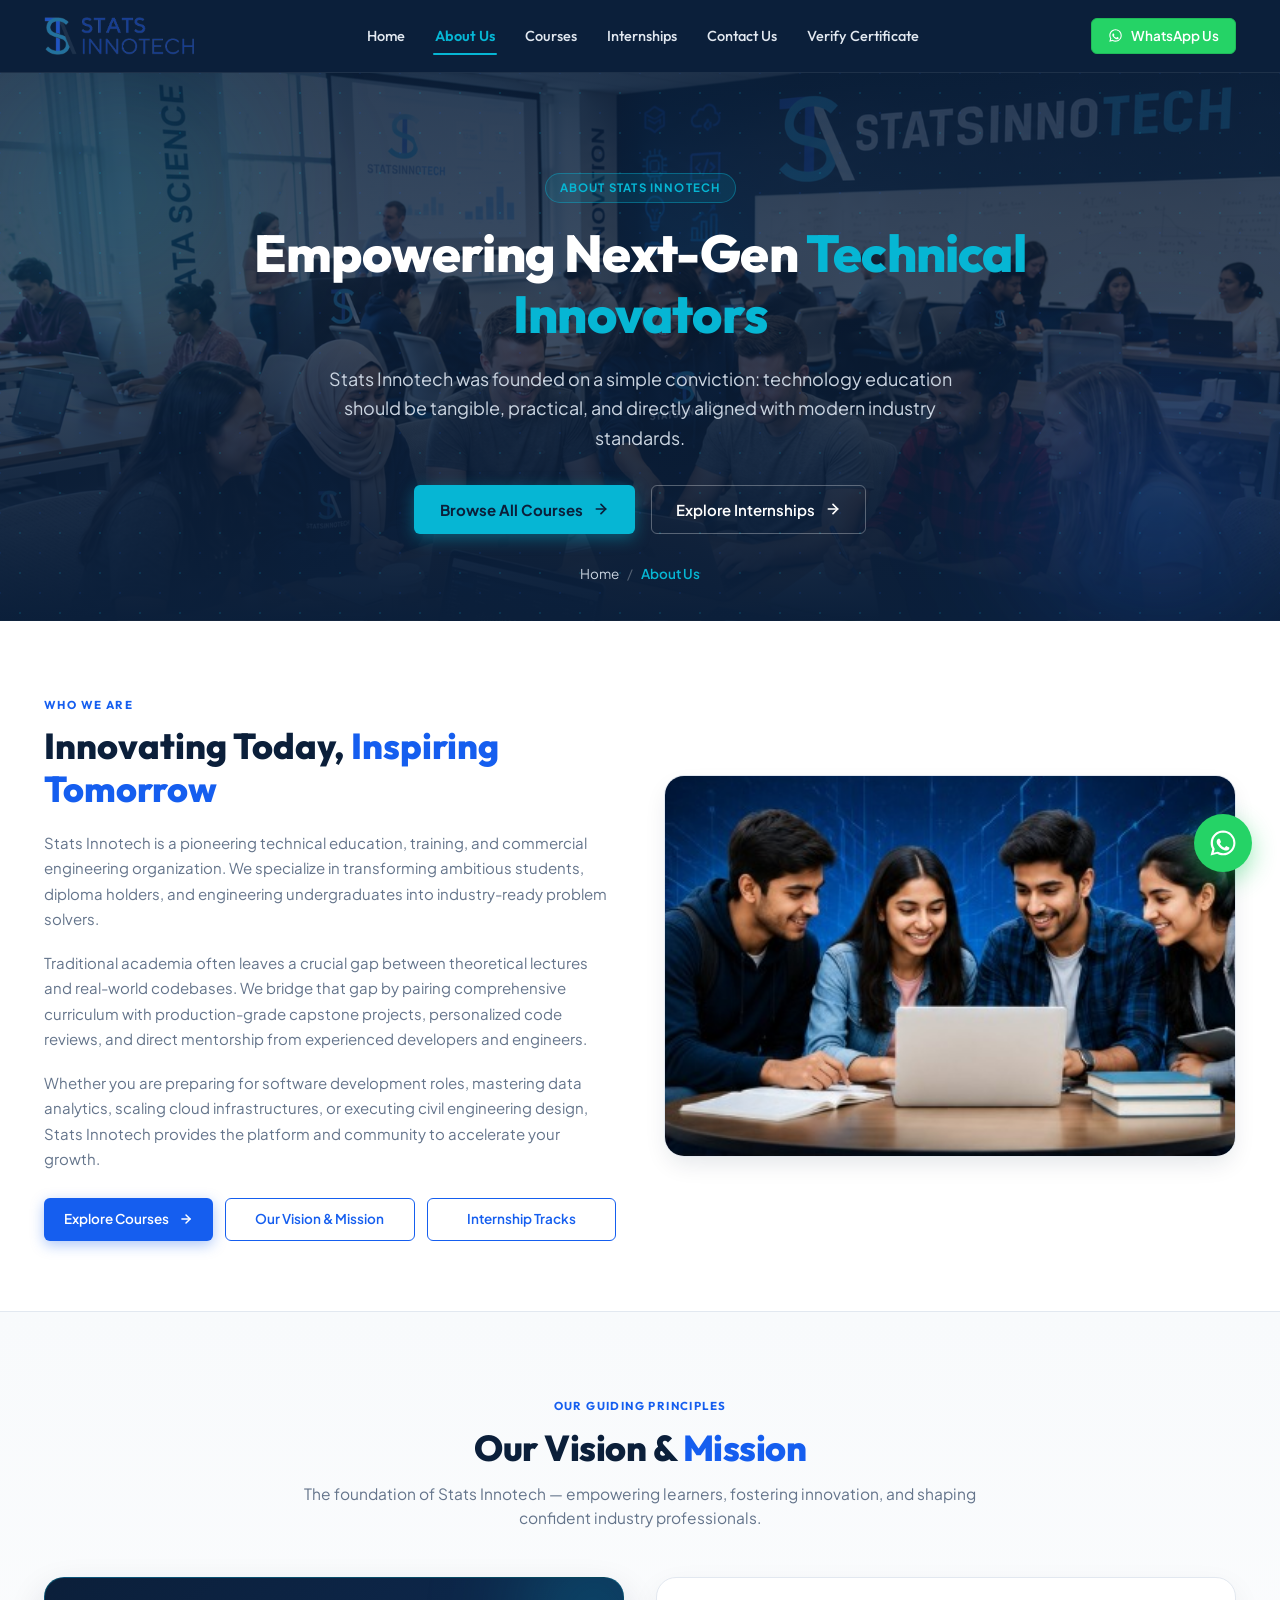
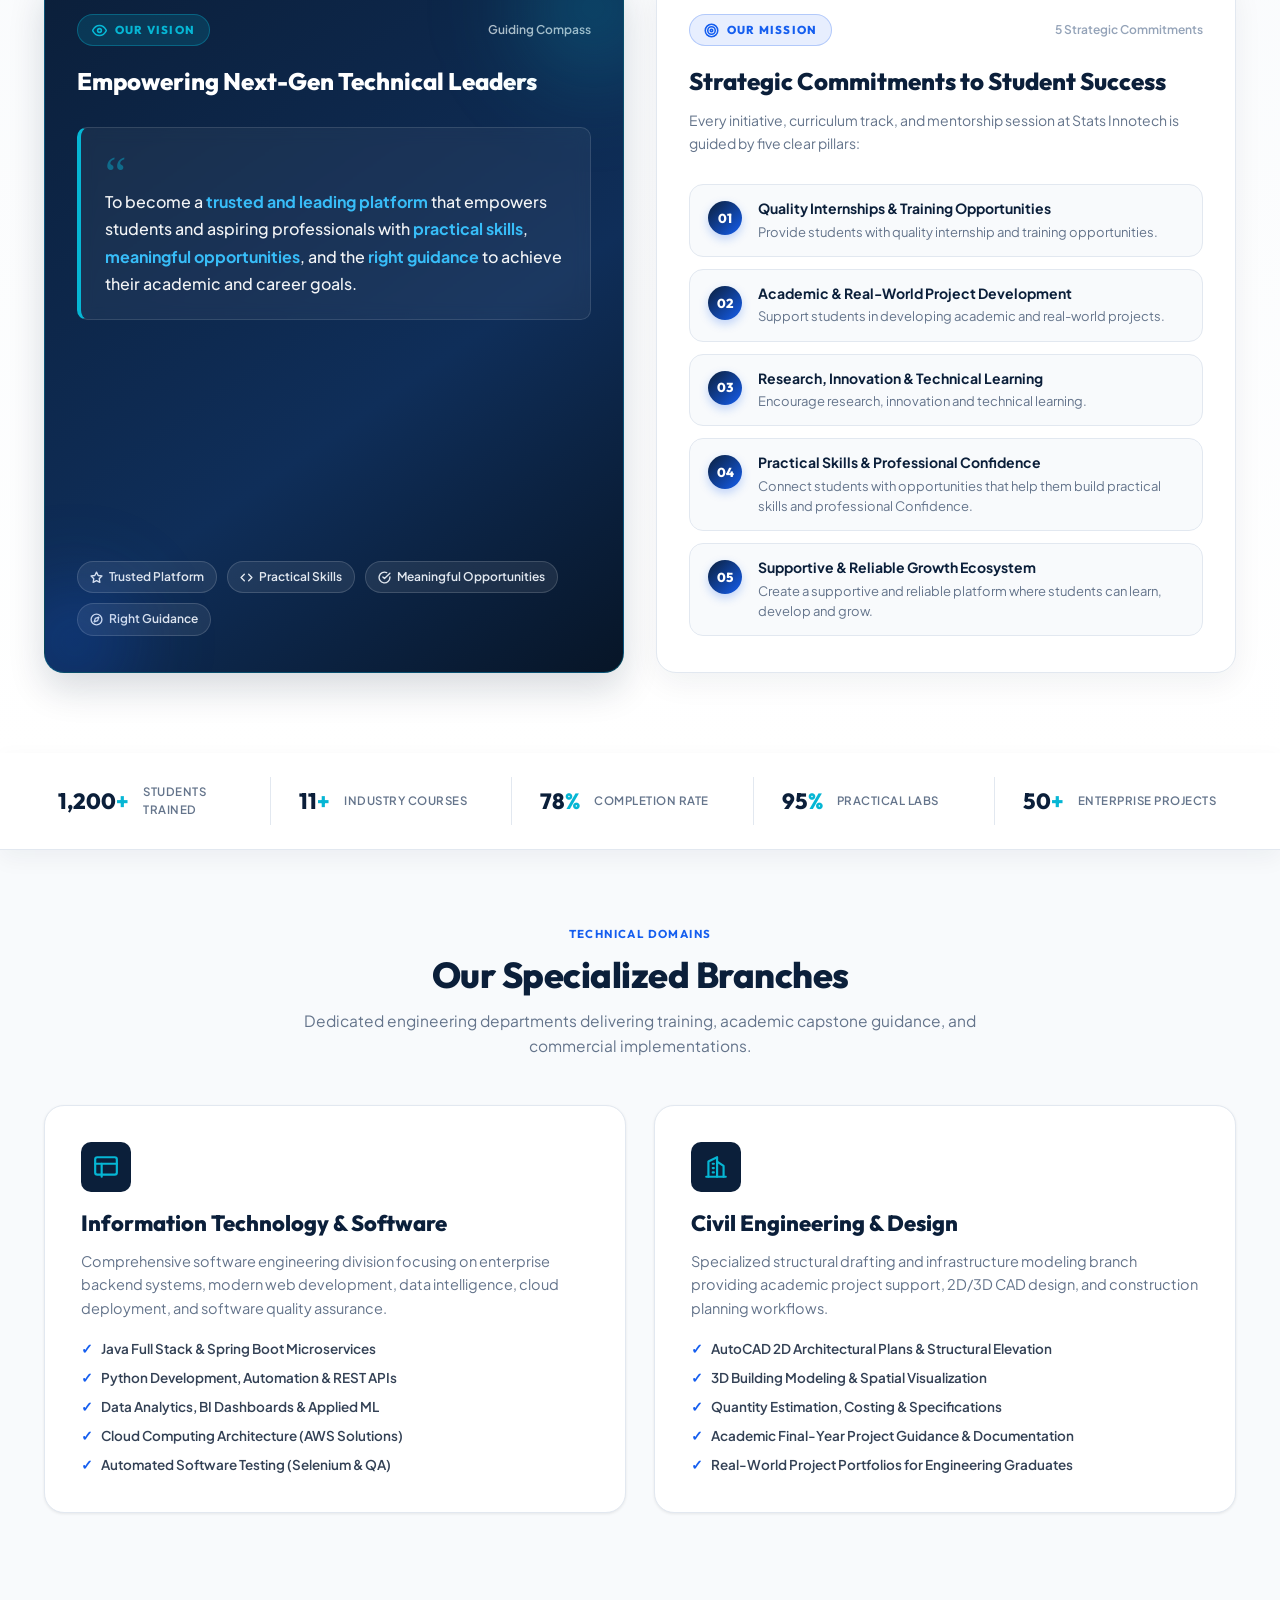
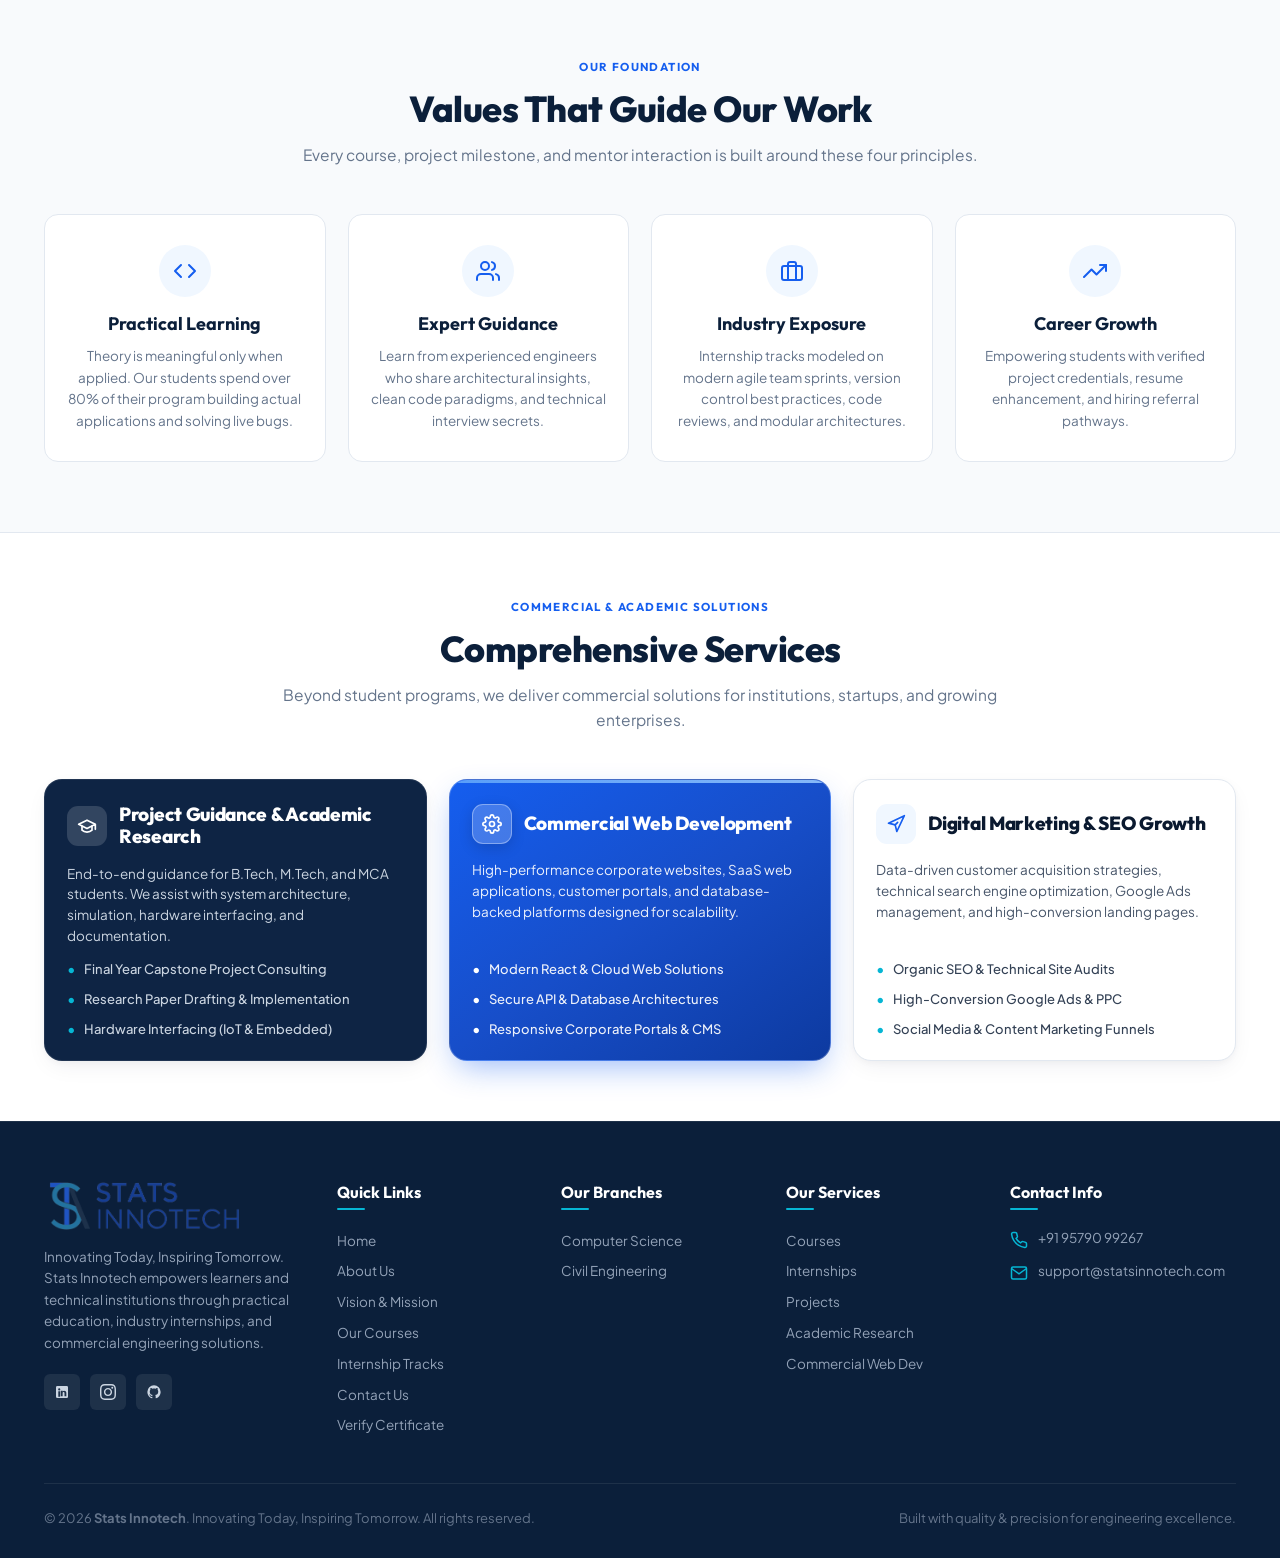
==== about.html @ 7e58f6d5 "Initial commit: Stats Innotech website" ====
<!DOCTYPE html>
<html lang="en">

<head>
  <meta charset="UTF-8">
  <meta name="viewport" content="width=device-width, initial-scale=1.0">
  <title>About Us | Stats Innotech - Innovating Today, Inspiring Tomorrow</title>
  <meta name="description"
    content="Learn about Stats Innotech - our mission, story, leadership, core engineering branches in IT and Civil, and commitment to practical technical training and industry internships.">
  <link rel="preconnect" href="https://fonts.googleapis.com">
  <link rel="preconnect" href="https://fonts.gstatic.com" crossorigin>
  <link
    href="https://fonts.googleapis.com/css2?family=Outfit:wght@400;500;600;700;800&family=Plus+Jakarta+Sans:wght@400;500;600;700&display=swap"
    rel="stylesheet">
  <link rel="stylesheet" href="styles.css">
</head>

<body>

  <!-- ==========================================================================
       SITE HEADER
       ========================================================================== -->
  <header class="site-header" id="siteHeader">
    <div class="container nav-container">
      <a href="index.html" class="brand-logo" aria-label="Stats Innotech Home">
        <img src="assets/logo_clean.png" alt="Stats Innotech Logo" class="brand-logo-image">
      </a>

      <nav class="nav-menu" id="navMenu">
        <a href="index.html" class="nav-link">Home</a>
        <a href="about.html" class="nav-link active">About Us</a>
        <a href="courses.html" class="nav-link">Courses</a>
        <a href="internships.html" class="nav-link">Internships</a>
        <a href="contact.html" class="nav-link">Contact Us</a>
        <a href="verify.html" class="nav-link">Verify Certificate</a>
      </nav>

      <div class="nav-actions">
        <a class="btn-header-whatsapp"
          href="https://wa.me/919579099267?text=Hello%20Stats%20Innotech%2C%20I%20have%20an%20inquiry." target="_blank"
          rel="noopener" aria-label="WhatsApp Support">
          <svg fill="currentColor" height="15" viewBox="0 0 24 24" width="15">
            <path
              d="M12.04 2c-5.46 0-9.91 4.45-9.91 9.91 0 1.75.46 3.45 1.32 4.95L2.05 22l5.25-1.38c1.45.79 3.08 1.21 4.74 1.21 5.46 0 9.91-4.45 9.91-9.91 0-2.65-1.03-5.14-2.9-7.01A9.816 9.816 0 0 0 12.04 2zm.01 1.67c2.2 0 4.26.86 5.82 2.42a8.225 8.225 0 0 1 2.41 5.83c0 4.54-3.7 8.24-8.24 8.24-1.42 0-2.82-.37-4.06-1.07l-.29-.17-3.12.82.83-3.04-.19-.3a8.212 8.212 0 0 1-1.26-4.48c0-4.54 3.7-8.23 8.24-8.23zm4.52 11.66c-.25-.13-1.47-.72-1.7-.81-.23-.08-.39-.13-.56.13-.17.25-.64.81-.79.97-.14.17-.29.19-.54.06-.25-.13-1.06-.39-2.02-1.25-.75-.67-1.26-1.49-1.41-1.74-.14-.25-.02-.39.11-.51.11-.11.25-.29.38-.44.12-.14.17-.25.25-.41.08-.17.04-.32-.02-.44-.06-.13-.56-1.35-.77-1.85-.2-.49-.41-.42-.56-.43h-.48c-.17 0-.44.06-.67.31-.23.25-.88.86-.88 2.1 0 1.24.9 2.44 1.03 2.61.13.17 1.77 2.7 4.29 3.79.6.26 1.07.41 1.44.53.6.19 1.15.16 1.58.1.48-.07 1.47-.6 1.68-1.18.21-.58.21-1.07.15-1.18-.06-.1-.23-.17-.48-.29z" />
          </svg>
          <span>WhatsApp Us</span>
        </a>
        <button class="mobile-nav-toggle" id="mobileNavToggle" aria-label="Toggle navigation menu" type="button">
          <svg fill="none" height="24" stroke="currentColor" stroke-linecap="round" stroke-linejoin="round"
            stroke-width="2" viewBox="0 0 24 24" width="24">
            <line x1="3" x2="21" y1="12" y2="12"></line>
            <line x1="3" x2="21" y1="6" y2="6"></line>
            <line x1="3" x2="21" y1="18" y2="18"></line>
          </svg>
        </button>
      </div>
    </div>
  </header>

  <main>
    <!-- ==========================================================================
         PAGE HERO SECTION (PREMIUM HERO DESIGN)
         ========================================================================== -->
    <section class="cta-banner-section" id="pageHero">
      <div class="cta-banner-glow-left"></div>
      <div class="cta-banner-glow-right"></div>
      <div class="container cta-banner-content">
        <div class="page-banner-pill" style="margin: 0 auto 20px;">
          <span>ABOUT STATS INNOTECH</span>
        </div>
        <h1 class="cta-banner-title">
          Empowering Next-Gen <span class="text-cyan">Technical Innovators</span>
        </h1>
        <p class="cta-banner-subtitle">
          Stats Innotech was founded on a simple conviction: technology education should be tangible, practical, and
          directly aligned with modern industry standards.
        </p>
        <div class="cta-banner-actions" style="margin-bottom: 30px;">
          <a href="courses.html" class="btn-cta-primary">
            <span>Browse All Courses</span>
            <svg fill="none" height="16" stroke="currentColor" stroke-linecap="round" stroke-linejoin="round"
              stroke-width="2.5" viewBox="0 0 24 24" width="16">
              <line x1="5" x2="19" y1="12" y2="12"></line>
              <polyline points="12 5 19 12 12 19"></polyline>
            </svg>
          </a>
          <a href="internships.html" class="btn-cta-secondary">
            <span>Explore Internships</span>
            <svg fill="none" height="16" stroke="currentColor" stroke-linecap="round" stroke-linejoin="round"
              stroke-width="2.5" viewBox="0 0 24 24" width="16">
              <line x1="5" x2="19" y1="12" y2="12"></line>
              <polyline points="12 5 19 12 12 19"></polyline>
            </svg>
          </a>
        </div>
        <nav class="breadcrumb-nav" aria-label="Breadcrumb" style="justify-content: center;">
          <a href="index.html">Home</a>
          <span class="breadcrumb-sep">/</span>
          <span class="breadcrumb-current">About Us</span>
        </nav>
      </div>
    </section>

    <!-- ==========================================================================
         COMPANY STORY & OVERVIEW
         ========================================================================== -->
    <section class="about-intro-section">
      <div class="container">
        <div class="about-intro-grid">
          <div class="about-intro-text">
            <span class="section-kicker">WHO WE ARE</span>
            <h2>Innovating Today, <span class="text-blue">Inspiring Tomorrow</span></h2>
            <p>
              Stats Innotech is a pioneering technical education, training, and commercial engineering organization. We
              specialize in transforming ambitious students, diploma holders, and engineering undergraduates into
              industry-ready problem solvers.
            </p>
            <p>
              Traditional academia often leaves a crucial gap between theoretical lectures and real-world codebases. We
              bridge that gap by pairing comprehensive curriculum with production-grade capstone projects, personalized
              code reviews, and direct mentorship from experienced developers and engineers.
            </p>
            <p>
              Whether you are preparing for software development roles, mastering data analytics, scaling cloud
              infrastructures, or executing civil engineering design, Stats Innotech provides the platform and community
              to accelerate your growth.
            </p>

            <div style="display: flex; gap: 12px; margin-top: 26px; flex-wrap: wrap;">
              <a href="courses.html" class="btn-primary-hero" style="font-size: 13.5px; padding: 10px 20px;">
                <span>Explore Courses</span>
                <svg fill="none" height="14" stroke="currentColor" stroke-linecap="round" stroke-linejoin="round"
                  stroke-width="2.5" viewBox="0 0 24 24" width="14">
                  <line x1="5" x2="19" y1="12" y2="12"></line>
                  <polyline points="12 5 19 12 12 19"></polyline>
                </svg>
              </a>
              <a href="#vision-mission" class="btn-card-outline"
                style="font-size: 13.5px; padding: 10px 20px; text-align: center;">
                <span>Our Vision &amp; Mission</span>
              </a>
              <a href="internships.html" class="btn-card-outline"
                style="font-size: 13.5px; padding: 10px 20px; text-align: center;">
                <span>Internship Tracks</span>
              </a>
            </div>
          </div>

          <div class="about-intro-visual">
            <img src="assets/hero_students.png" alt="Stats Innotech Learning Community">
          </div>
        </div>
      </div>
    </section>

    <!-- ==========================================================================
         VISION & MISSION SECTION
         ========================================================================== -->
    <section class="vision-mission-section" id="vision-mission">
      <div class="container">
        <div class="section-header-centered">
          <span class="section-kicker">OUR GUIDING PRINCIPLES</span>
          <h2 class="section-title">Our Vision &amp; <span class="text-blue">Mission</span></h2>
          <p class="section-subtitle">
            The foundation of Stats Innotech — empowering learners, fostering innovation, and shaping confident industry
            professionals.
          </p>
        </div>

        <div class="vm-grid">
          <!-- VISION CARD -->
          <div class="vm-card vm-card-vision">
            <div class="vm-card-vision-glow"></div>
            <div class="vm-card-vision-glow-2"></div>

            <div class="vm-badge-row">
              <span class="vm-pill vm-pill-cyan">
                <svg fill="none" height="15" stroke="currentColor" stroke-linecap="round" stroke-linejoin="round"
                  stroke-width="2.5" viewBox="0 0 24 24" width="15">
                  <path d="M1 12s4-8 11-8 11 8 11 8-4 8-11 8-11-8-11-8z"></path>
                  <circle cx="12" cy="12" r="3"></circle>
                </svg>
                OUR VISION
              </span>
              <span class="vm-tag vm-tag-cyan">Guiding Compass</span>
            </div>

            <h3 class="vm-heading vm-heading-light">
              Empowering Next-Gen Technical Leaders
            </h3>

            <div class="vm-quote-box">
              <div class="vm-quote-mark">“</div>
              <p class="vm-vision-text">
                To become a <mark>trusted and leading platform</mark> that empowers students and aspiring
                professionals with <mark>practical skills</mark>, <mark>meaningful opportunities</mark>, and the
                <mark>right guidance</mark> to achieve their academic and career goals.
              </p>
            </div>

            <div class="vm-chips-list">
              <span class="vm-chip">
                <svg fill="none" height="13" stroke="currentColor" stroke-linecap="round" stroke-linejoin="round"
                  stroke-width="2.5" viewBox="0 0 24 24" width="13">
                  <polygon
                    points="12 2 15.09 8.26 22 9.27 17 14.14 18.18 21.02 12 17.77 5.82 21.02 7 14.14 2 9.27 8.91 8.26 12 2">
                  </polygon>
                </svg>
                Trusted Platform
              </span>
              <span class="vm-chip">
                <svg fill="none" height="13" stroke="currentColor" stroke-linecap="round" stroke-linejoin="round"
                  stroke-width="2.5" viewBox="0 0 24 24" width="13">
                  <polyline points="16 18 22 12 16 6"></polyline>
                  <polyline points="8 6 2 12 8 18"></polyline>
                </svg>
                Practical Skills
              </span>
              <span class="vm-chip">
                <svg fill="none" height="13" stroke="currentColor" stroke-linecap="round" stroke-linejoin="round"
                  stroke-width="2.5" viewBox="0 0 24 24" width="13">
                  <path d="M22 11.08V12a10 10 0 1 1-5.93-9.14"></path>
                  <polyline points="22 4 12 14.01 9 11.01"></polyline>
                </svg>
                Meaningful Opportunities
              </span>
              <span class="vm-chip">
                <svg fill="none" height="13" stroke="currentColor" stroke-linecap="round" stroke-linejoin="round"
                  stroke-width="2.5" viewBox="0 0 24 24" width="13">
                  <circle cx="12" cy="12" r="10"></circle>
                  <polygon points="16.24 7.76 14.12 14.12 7.76 16.24 9.88 9.88 16.24 7.76"></polygon>
                </svg>
                Right Guidance
              </span>
            </div>
          </div>

          <!-- MISSION CARD -->
          <div class="vm-card vm-card-mission">
            <div class="vm-badge-row">
              <span class="vm-pill vm-pill-blue">
                <svg fill="none" height="15" stroke="currentColor" stroke-linecap="round" stroke-linejoin="round"
                  stroke-width="2.5" viewBox="0 0 24 24" width="15">
                  <circle cx="12" cy="12" r="10"></circle>
                  <circle cx="12" cy="12" r="6"></circle>
                  <circle cx="12" cy="12" r="2"></circle>
                </svg>
                OUR MISSION
              </span>
              <span class="vm-tag">5 Strategic Commitments</span>
            </div>

            <h3 class="vm-heading vm-heading-dark">
              Strategic Commitments to Student Success
            </h3>
            <p class="vm-lead-desc">
              Every initiative, curriculum track, and mentorship session at Stats Innotech is guided by five clear
              pillars:
            </p>

            <div class="vm-mission-list">
              <!-- Item 1 -->
              <div class="vm-mission-item">
                <div class="vm-num-badge">01</div>
                <div class="vm-mission-content">
                  <div class="vm-mission-title">Quality Internships &amp; Training Opportunities</div>
                  <p class="vm-mission-desc">Provide students with quality internship and training opportunities.</p>
                </div>
              </div>

              <!-- Item 2 -->
              <div class="vm-mission-item">
                <div class="vm-num-badge">02</div>
                <div class="vm-mission-content">
                  <div class="vm-mission-title">Academic &amp; Real-World Project Development</div>
                  <p class="vm-mission-desc">Support students in developing academic and real-world projects.</p>
                </div>
              </div>

              <!-- Item 3 -->
              <div class="vm-mission-item">
                <div class="vm-num-badge">03</div>
                <div class="vm-mission-content">
                  <div class="vm-mission-title">Research, Innovation &amp; Technical Learning</div>
                  <p class="vm-mission-desc">Encourage research, innovation and technical learning.</p>
                </div>
              </div>

              <!-- Item 4 -->
              <div class="vm-mission-item">
                <div class="vm-num-badge">04</div>
                <div class="vm-mission-content">
                  <div class="vm-mission-title">Practical Skills &amp; Professional Confidence</div>
                  <p class="vm-mission-desc">Connect students with opportunities that help them build practical skills
                    and professional Confidence.</p>
                </div>
              </div>

              <!-- Item 5 -->
              <div class="vm-mission-item">
                <div class="vm-num-badge">05</div>
                <div class="vm-mission-content">
                  <div class="vm-mission-title">Supportive &amp; Reliable Growth Ecosystem</div>
                  <p class="vm-mission-desc">Create a supportive and reliable platform where students can learn, develop
                    and grow.</p>
                </div>
              </div>
            </div>
          </div>
        </div>
      </div>
    </section>

    <!-- ==========================================================================
         IMPACT METRICS BAR
         ========================================================================== -->
    <section class="impact-section" aria-label="Stats Innotech impact metrics">
      <div class="container impact-grid">
        <div class="impact-item">
          <span class="impact-value">1,200<span class="plus">+</span></span>
          <span class="impact-label">Students Trained</span>
        </div>
        <div class="impact-item">
          <span class="impact-value">11<span class="plus">+</span></span>
          <span class="impact-label">Industry Courses</span>
        </div>
        <div class="impact-item">
          <span class="impact-value">78<span class="plus">%</span></span>
          <span class="impact-label">Completion Rate</span>
        </div>
        <div class="impact-item">
          <span class="impact-value">95<span class="plus">%</span></span>
          <span class="impact-label">Practical Labs</span>
        </div>
        <div class="impact-item">
          <span class="impact-value">50<span class="plus">+</span></span>
          <span class="impact-label">Enterprise Projects</span>
        </div>
      </div>
    </section>

    <!-- ==========================================================================
         CORE OPERATIONAL BRANCHES
         ========================================================================== -->
    <section class="branches-section">
      <div class="container">
        <div class="section-header-centered">
          <span class="section-kicker">TECHNICAL DOMAINS</span>
          <h2 class="section-title">Our Specialized Branches</h2>
          <p class="section-subtitle">Dedicated engineering departments delivering training, academic capstone guidance,
            and commercial implementations.</p>
        </div>

        <div class="branches-grid">
          <!-- Branch 1: IT -->
          <div class="branch-box">
            <div class="branch-icon">
              <svg fill="none" height="26" stroke="currentColor" stroke-linecap="round" stroke-linejoin="round"
                stroke-width="2" viewBox="0 0 24 24" width="26">
                <rect height="16" rx="2" width="20" x="2" y="3"></rect>
                <line x1="2" x2="22" y1="9" y2="9"></line>
                <line x1="8" x2="8" y1="21" y2="9"></line>
              </svg>
            </div>
            <h3 class="branch-title">Information Technology &amp; Software</h3>
            <p class="branch-desc">
              Comprehensive software engineering division focusing on enterprise backend systems, modern web
              development, data intelligence, cloud deployment, and software quality assurance.
            </p>
            <ul class="branch-list">
              <li>Java Full Stack &amp; Spring Boot Microservices</li>
              <li>Python Development, Automation &amp; REST APIs</li>
              <li>Data Analytics, BI Dashboards &amp; Applied ML</li>
              <li>Cloud Computing Architecture (AWS Solutions)</li>
              <li>Automated Software Testing (Selenium &amp; QA)</li>
            </ul>
          </div>

          <!-- Branch 2: Civil -->
          <div class="branch-box">
            <div class="branch-icon">
              <svg fill="none" height="26" stroke="currentColor" stroke-linecap="round" stroke-linejoin="round"
                stroke-width="2" viewBox="0 0 24 24" width="26">
                <path d="M3 21h18"></path>
                <path d="M5 21V7l8-4v18"></path>
                <path d="M19 21V11l-6-4"></path>
                <path d="M9 9h1"></path>
                <path d="M9 13h1"></path>
                <path d="M9 17h1"></path>
              </svg>
            </div>
            <h3 class="branch-title">Civil Engineering &amp; Design</h3>
            <p class="branch-desc">
              Specialized structural drafting and infrastructure modeling branch providing academic project support,
              2D/3D CAD design, and construction planning workflows.
            </p>
            <ul class="branch-list">
              <li>AutoCAD 2D Architectural Plans &amp; Structural Elevation</li>
              <li>3D Building Modeling &amp; Spatial Visualization</li>
              <li>Quantity Estimation, Costing &amp; Specifications</li>
              <li>Academic Final-Year Project Guidance &amp; Documentation</li>
              <li>Real-World Project Portfolios for Engineering Graduates</li>
            </ul>
          </div>
        </div>
      </div>
    </section>

    <!-- ==========================================================================
         CORE VALUES
         ========================================================================== -->
    <section class="values-section">
      <div class="container">
        <div class="section-header-centered">
          <span class="section-kicker">OUR FOUNDATION</span>
          <h2 class="section-title">Values That Guide Our Work</h2>
          <p class="section-subtitle">Every course, project milestone, and mentor interaction is built around these four
            principles.</p>
        </div>

        <div class="values-grid">
          <div class="value-card">
            <div class="value-icon">
              <svg fill="none" height="24" stroke="currentColor" stroke-linecap="round" stroke-linejoin="round"
                stroke-width="2" viewBox="0 0 24 24" width="24">
                <polyline points="16 18 22 12 16 6"></polyline>
                <polyline points="8 6 2 12 8 18"></polyline>
              </svg>
            </div>
            <h3 class="value-card-title">Practical Learning</h3>
            <p class="value-card-desc">Theory is meaningful only when applied. Our students spend over 80% of their
              program building actual applications and solving live bugs.</p>
          </div>

          <div class="value-card">
            <div class="value-icon">
              <svg fill="none" height="24" stroke="currentColor" stroke-linecap="round" stroke-linejoin="round"
                stroke-width="2" viewBox="0 0 24 24" width="24">
                <path d="M17 21v-2a4 4 0 0 0-4-4H5a4 4 0 0 0-4 4v2"></path>
                <circle cx="9" cy="7" r="4"></circle>
                <path d="M23 21v-2a4 4 0 0 0-3-3.87"></path>
                <path d="M16 3.13a4 4 0 0 1 0 7.75"></path>
              </svg>
            </div>
            <h3 class="value-card-title">Expert Guidance</h3>
            <p class="value-card-desc">Learn from experienced engineers who share architectural insights, clean code
              paradigms, and technical interview secrets.</p>
          </div>

          <div class="value-card">
            <div class="value-icon">
              <svg fill="none" height="24" stroke="currentColor" stroke-linecap="round" stroke-linejoin="round"
                stroke-width="2" viewBox="0 0 24 24" width="24">
                <rect height="14" rx="2" ry="2" width="20" x="2" y="7"></rect>
                <path d="M16 21V5a2 2 0 0 0-2-2h-4a2 2 0 0 0-2 2v16"></path>
              </svg>
            </div>
            <h3 class="value-card-title">Industry Exposure</h3>
            <p class="value-card-desc">Internship tracks modeled on modern agile team sprints, version control best
              practices, code reviews, and modular architectures.</p>
          </div>

          <div class="value-card">
            <div class="value-icon">
              <svg fill="none" height="24" stroke="currentColor" stroke-linecap="round" stroke-linejoin="round"
                stroke-width="2" viewBox="0 0 24 24" width="24">
                <polyline points="23 6 13.5 15.5 8.5 10.5 1 18"></polyline>
                <polyline points="17 6 23 6 23 12"></polyline>
              </svg>
            </div>
            <h3 class="value-card-title">Career Growth</h3>
            <p class="value-card-desc">Empowering students with verified project credentials, resume enhancement, and
              hiring referral pathways.</p>
          </div>
        </div>
      </div>
    </section>

    <!-- ==========================================================================
         SERVICES OFFERINGS (ACADEMIC, DIGITAL, COMMERCIAL)
         ========================================================================== -->
    <section class="features-section" style="background: var(--white); border-top: 1px solid var(--border-light);">
      <div class="container">
        <div class="section-header-centered">
          <span class="section-kicker">COMMERCIAL &amp; ACADEMIC SOLUTIONS</span>
          <h2 class="section-title">Comprehensive Services</h2>
          <p class="section-subtitle">Beyond student programs, we deliver commercial solutions for institutions,
            startups, and growing enterprises.</p>
        </div>

        <div class="feature-cards-grid grid-3col">
          <div class="feature-card card-navy">
            <div>
              <div class="card-header-row">
                <div class="card-header-icon">
                  <svg fill="none" height="20" stroke="currentColor" stroke-linecap="round" stroke-linejoin="round"
                    stroke-width="2" viewBox="0 0 24 24" width="20">
                    <path d="M22 10v6M2 10l10-5 10 5-10 5z"></path>
                    <path d="M6 12v5c3 3 9 3 12 0v-5"></path>
                  </svg>
                </div>
                <h3 class="card-title">Project Guidance &amp; Academic Research</h3>
              </div>
              <p class="card-description" style="color: #CBD5E1;">
                End-to-end guidance for B.Tech, M.Tech, and MCA students. We assist with system architecture,
                simulation, hardware interfacing, and documentation.
              </p>
            </div>
            <ul class="card-bullet-list">
              <li>Final Year Capstone Project Consulting</li>
              <li>Research Paper Drafting &amp; Implementation</li>
              <li>Hardware Interfacing (IoT &amp; Embedded)</li>
            </ul>
          </div>

          <div class="feature-card card-services">
            <div class="card-services-bg-art" style="background-image: url('assets/laptop_graphic.png');"></div>
            <div>
              <div class="card-header-row">
                <div class="card-header-icon">
                  <svg fill="none" height="20" stroke="currentColor" stroke-linecap="round" stroke-linejoin="round"
                    stroke-width="2" viewBox="0 0 24 24" width="20">
                    <circle cx="12" cy="12" r="3"></circle>
                    <path
                      d="M19.4 15a1.65 1.65 0 0 0 .33 1.82l.06.06a2 2 0 0 1 0 2.83 2 2 0 0 1-2.83 0l-.06-.06a1.65 1.65 0 0 0-1.82-.33 1.65 1.65 0 0 0-1 1.51V21a2 2 0 0 1-2 2 2 2 0 0 1-2-2v-.09A1.65 1.65 0 0 0 9 19.4a1.65 1.65 0 0 0-1.82.33l-.06.06a2 2 0 0 1-2.83 0 2 2 0 0 1 0-2.83l.06-.06a1.65 1.65 0 0 0 .33-1.82 1.65 1.65 0 0 0-1.51-1H3a2 2 0 0 1-2-2 2 2 0 0 1 2-2h.09A1.65 1.65 0 0 0 4.6 9a1.65 1.65 0 0 0-.33-1.82l-.06-.06a2 2 0 0 1 0-2.83 2 2 0 0 1 2.83 0l.06.06a1.65 1.65 0 0 0 1.82.33H9a1.65 1.65 0 0 0 1-1.51V3a2 2 0 0 1 2-2 2 2 0 0 1 2 2v.09a1.65 1.65 0 0 0 1 1.51 1.65 1.65 0 0 0 1.82-.33l.06-.06a2 2 0 0 1 2.83 0 2 2 0 0 1 0 2.83l-.06.06a1.65 1.65 0 0 0-.33 1.82V9a1.65 1.65 0 0 0 1.51 1H21a2 2 0 0 1 2 2 2 2 0 0 1-2 2h-.09a1.65 1.65 0 0 0-1.51 1z">
                    </path>
                  </svg>
                </div>
                <h3 class="card-title">Commercial Web Development</h3>
              </div>
              <p class="card-description" style="color: rgba(255,255,255,0.92);">
                High-performance corporate websites, SaaS web applications, customer portals, and database-backed
                platforms designed for scalability.
              </p>
            </div>
            <ul class="card-bullet-list">
              <li>Modern React &amp; Cloud Web Solutions</li>
              <li>Secure API &amp; Database Architectures</li>
              <li>Responsive Corporate Portals &amp; CMS</li>
            </ul>
          </div>

          <div class="feature-card card-light">
            <div>
              <div class="card-header-row">
                <div class="card-header-icon">
                  <svg fill="none" height="20" stroke="currentColor" stroke-linecap="round" stroke-linejoin="round"
                    stroke-width="2" viewBox="0 0 24 24" width="20">
                    <path d="M3 11l19-9-9 19-2-8-8-2z"></path>
                    <path d="M11 13l3-3"></path>
                  </svg>
                </div>
                <h3 class="card-title">Digital Marketing &amp; SEO Growth</h3>
              </div>
              <p class="card-description">
                Data-driven customer acquisition strategies, technical search engine optimization, Google Ads
                management, and high-conversion landing pages.
              </p>
            </div>
            <ul class="card-bullet-list">
              <li>Organic SEO &amp; Technical Site Audits</li>
              <li>High-Conversion Google Ads &amp; PPC</li>
              <li>Social Media &amp; Content Marketing Funnels</li>
            </ul>
          </div>
        </div>
      </div>
    </section>
  </main>

  <!-- ==========================================================================
       MODAL: GET IN TOUCH
       ========================================================================== -->
  <div class="modal-overlay" id="contactModal" role="dialog" aria-hidden="true">
    <div class="modal-card">
      <div class="modal-header">
        <h3 class="modal-title">Get In Touch</h3>
        <button class="modal-close-btn" data-close="contactModal" aria-label="Close dialog"
          type="button">&times;</button>
      </div>
      <div class="modal-body">
        <p style="font-size: 13.5px; color: #64748B; margin-bottom: 20px;">
          Have questions or want to partner with Stats Innotech? Fill out the form and our team will get back to you
          shortly.
        </p>
        <form id="contactForm">
          <div class="form-group">
            <label class="form-label" for="contactName">Full Name *</label>
            <input class="form-input" id="contactName" placeholder="e.g. Rahul Sharma" required type="text">
          </div>
          <div class="form-group">
            <label class="form-label" for="contactEmail">Email Address *</label>
            <input class="form-input" id="contactEmail" placeholder="name@example.com" required type="email">
          </div>
          <div class="form-group">
            <label class="form-label" for="contactPhone">Phone Number *</label>
            <input class="form-input" id="contactPhone" placeholder="+91 95790 99267" required type="tel">
          </div>
          <div class="form-group">
            <label class="form-label" for="contactInterest">Area of Interest</label>
            <select class="form-select" id="contactInterest">
              <option value="About Stats Innotech">General Partnership / About</option>
              <option value="Courses">Professional Courses</option>
              <option value="Internships">Industry Internships</option>
              <option value="Project Guidance">Engineering Project Guidance</option>
              <option value="Web Development">Commercial Web Development</option>
              <option value="Other">Other Inquiry</option>
            </select>
          </div>
          <div class="form-group">
            <label class="form-label" for="contactMessage">Message / Questions</label>
            <textarea class="form-textarea" id="contactMessage" placeholder="Tell us how we can help you..."
              rows="3"></textarea>
          </div>
          <button class="form-submit-btn" type="submit">
            <span>Send Message</span>
            <svg fill="none" height="15" stroke="currentColor" stroke-linecap="round" stroke-linejoin="round"
              stroke-width="2.5" viewBox="0 0 24 24" width="15">
              <line x1="22" x2="11" y1="2" y2="13"></line>
              <polygon points="22 2 15 22 11 13 2 9 22 2"></polygon>
            </svg>
          </button>
        </form>
      </div>
    </div>
  </div>

  <!-- Toast Notification -->
  <div class="toast-notification" id="toastNotification">
    <svg fill="none" height="20" stroke="#06B6D4" stroke-linecap="round" stroke-linejoin="round" stroke-width="2.5"
      viewBox="0 0 24 24" width="20">
      <path d="M22 11.08V12a10 10 0 1 1-5.93-9.14"></path>
      <polyline points="22 4 12 14.01 9 11.01"></polyline>
    </svg>
    <span id="toastMessage">Thank you! Your submission has been received.</span>
  </div>

  <!-- ==========================================================================
       SITE FOOTER
       ========================================================================== -->
  <footer class="site-footer">
    <div class="container">
      <div class="footer-top-grid">
        <div class="footer-brand-col">
          <a href="index.html" aria-label="Stats Innotech Home">
            <img src="assets/logo_clean.png" alt="Stats Innotech" class="footer-logo">
          </a>
          <p>
            Innovating Today, Inspiring Tomorrow. Stats Innotech empowers learners and technical institutions through
            practical education, industry internships, and commercial engineering solutions.
          </p>
          <div class="footer-social-row">
            <a href="https://www.linkedin.com/in/stats-innotech-69651b435?utm_source=share_via&utm_content=profile&utm_medium=member_android"
              class="social-icon-btn" aria-label="LinkedIn" target="_blank" rel="noopener">
              <svg fill="currentColor" height="16" viewBox="0 0 24 24" width="16">
                <path
                  d="M19 3a2 2 0 0 1 2 2v14a2 2 0 0 1-2 2H5a2 2 0 0 1-2-2V5a2 2 0 0 1 2-2h14m-.5 15.5v-5.3a3.26 3.26 0 0 0-3.26-3.26c-.85 0-1.84.52-2.28 1.3v-1.11h-2.79v8.37h2.79v-4.93c0-.77.62-1.4 1.39-1.4a1.4 1.4 0 0 1 1.4 1.4v4.93h2.75M6.46 10.9v8.37H9.2V10.9H6.46M7.83 6.45a1.64 1.64 0 1 0 0 3.28 1.64 1.64 0 0 0 0-3.28z">
                </path>
              </svg>
            </a>
            <a href="https://www.instagram.com/statsinnotech?stkn=ejNqcjBldDBndDdu" class="social-icon-btn"
              aria-label="Instagram" target="_blank" rel="noopener">
              <svg fill="currentColor" height="16" viewBox="0 0 24 24" width="16">
                <path
                  d="M12 2.163c3.204 0 3.584.012 4.85.07 3.252.148 4.771 1.691 4.919 4.919.058 1.265.069 1.645.069 4.849 0 3.205-.012 3.584-.069 4.849-.149 3.225-1.664 4.771-4.919 4.919-1.266.058-1.644.07-4.85.07-3.204 0-3.584-.012-4.849-.07-3.26-.149-4.771-1.699-4.919-4.92-.058-1.265-.07-1.644-.07-4.849 0-3.204.013-3.583.07-4.849.149-3.227 1.664-4.771 4.919-4.919 1.266-.057 1.645-.069 4.849-.069zm0-2.163c-3.259 0-3.667.014-4.947.072-4.358.2-6.78 2.618-6.98 6.98-.059 1.281-.073 1.689-.073 4.948 0 3.259.014 3.668.072 4.948.2 4.358 2.618 6.78 6.98 6.98 1.281.058 1.689.072 4.948.072 3.259 0 3.668-.014 4.948-.072 4.354-.2 6.782-2.618 6.979-6.98.059-1.28.073-1.689.073-4.948 0-3.259-.014-3.667-.072-4.947-.196-4.354-2.617-6.78-6.979-6.98-1.281-.059-1.69-.073-4.949-.073zm0 5.838c-3.403 0-6.162 2.759-6.162 6.162s2.759 6.163 6.162 6.163 6.162-2.759 6.162-6.163c0-3.403-2.759-6.162-6.162-6.162zm0 10.162c-2.209 0-4-1.79-4-4 0-2.209 1.791-4 4-4s4 1.791 4 4c0 2.21-1.791 4-4 4zm6.406-11.845c-.796 0-1.441.645-1.441 1.44s.645 1.44 1.441 1.44c.795 0 1.439-.645 1.439-1.44s-.644-1.44-1.439-1.44z">
                </path>
              </svg>
            </a>
            <a href="https://github.com" class="social-icon-btn" aria-label="GitHub" target="_blank" rel="noopener">
              <svg fill="currentColor" height="16" viewBox="0 0 24 24" width="16">
                <path
                  d="M12 2A10 10 0 0 0 2 12c0 4.42 2.87 8.17 6.84 9.5.5.08.66-.23.66-.5v-1.69c-2.77.6-3.36-1.34-3.36-1.34-.46-1.16-1.11-1.47-1.11-1.47-.91-.62.07-.6.07-.6 1 .07 1.53 1.03 1.53 1.03.87 1.52 2.34 1.07 2.91.83.1-.65.35-1.09.63-1.34-2.22-.25-4.55-1.11-4.55-4.92 0-1.11.38-2 1.03-2.71-.1-.25-.45-1.29.1-2.64 0 0 .84-.27 2.75 1.02.79-.22 1.65-.33 2.5-.33.85 0 1.71.11 2.5.33 1.91-1.29 2.75-1.02 2.75-1.02.55 1.35.2 2.39.1 2.64.65.71 1.03 1.6 1.03 2.71 0 3.82-2.34 4.66-4.57 4.91.36.31.69.92.69 1.85V21c0 .27.16.59.67.5C19.14 20.16 22 16.42 22 12A10 10 0 0 0 12 2z">
                </path>
              </svg>
            </a>
          </div>
        </div>

        <div>
          <h4 class="footer-heading">Quick Links</h4>
          <ul class="footer-links-list">
            <li><a href="index.html">Home</a></li>
            <li><a href="about.html">About Us</a></li>
            <li><a href="about.html#vision-mission">Vision &amp; Mission</a></li>
            <li><a href="courses.html">Our Courses</a></li>
            <li><a href="internships.html">Internship Tracks</a></li>
            <li><a href="contact.html">Contact Us</a></li>

            <li><a href="verify.html">Verify Certificate</a></li>
          </ul>
        </div>

        <div>
          <h4 class="footer-heading">Our Branches</h4>
          <ul class="footer-links-list">
            <li><a href="about.html">Computer Science</a></li>
            <li><a href="about.html">Civil Engineering</a></li>
          </ul>
        </div>

        <div>
          <h4 class="footer-heading">Our Services</h4>
          <ul class="footer-links-list">
            <li><a href="courses.html">Courses</a></li>
            <li><a href="internships.html">Internships</a></li>
            <li><a href="contact.html">Projects</a></li>
            <li><a href="contact.html">Academic Research</a></li>
            <li><a href="contact.html">Commercial Web Dev</a></li>
          </ul>
        </div>

        <div>
          <h4 class="footer-heading">Contact Info</h4>
          <div class="footer-contact-info">
            <div class="footer-contact-item">
              <svg fill="none" height="18" stroke="currentColor" stroke-width="2" viewBox="0 0 24 24" width="18">
                <path
                  d="M22 16.92v3a2 2 0 0 1-2.18 2 19.79 19.79 0 0 1-8.63-3.07 19.5 19.5 0 0 1-6-6 19.79 19.79 0 0 1-3.07-8.67A2 2 0 0 1 4.11 2h3a2 2 0 0 1 2 1.72 12.84 12.84 0 0 0 .7 2.81 2 2 0 0 1-.45 2.11L8.09 9.91a16 16 0 0 0 6 6l1.27-1.27a2 2 0 0 1 2.11-.45 12.84 12.84 0 0 0 2.81.7A2 2 0 0 1 22 16.92z">
                </path>
              </svg>
              <span>+91 95790 99267</span>
            </div>
            <div class="footer-contact-item">
              <svg fill="none" height="18" stroke="currentColor" stroke-width="2" viewBox="0 0 24 24" width="18">
                <path d="M4 4h16c1.1 0 2 .9 2 2v12c0 1.1-.9 2-2 2H4c-1.1 0-2-.9-2-2V6c0-1.1.9-2 2-2z"></path>
                <polyline points="22,6 12,13 2,6"></polyline>
              </svg>
              <span>support@statsinnotech.com</span>
            </div>
          </div>
        </div>
      </div>

      <div class="footer-bottom">
        <p>&copy; 2026 <strong>Stats Innotech</strong>. Innovating Today, Inspiring Tomorrow. All rights reserved.</p>
        <p>Built with quality &amp; precision for engineering excellence.</p>
      </div>
    </div>
  </footer>

  <script src="main.js"></script>

  <!-- Floating WhatsApp Action -->
  <a href="https://wa.me/919579099267?text=Hello%20Stats%20Innotech%2C%20I%20have%20an%20inquiry."
    class="floating-whatsapp-btn" target="_blank" rel="noopener" aria-label="Chat on WhatsApp" title="Chat on WhatsApp">
    <svg viewBox="0 0 24 24" width="30" height="30" fill="currentColor">
      <path
        d="M12.04 2c-5.46 0-9.91 4.45-9.91 9.91 0 1.75.46 3.45 1.32 4.95L2.05 22l5.25-1.38c1.45.79 3.08 1.21 4.74 1.21 5.46 0 9.91-4.45 9.91-9.91 0-2.65-1.03-5.14-2.9-7.01A9.816 9.816 0 0 0 12.04 2zm.01 1.67c2.2 0 4.26.86 5.82 2.42a8.225 8.225 0 0 1 2.41 5.83c0 4.54-3.7 8.24-8.24 8.24-1.42 0-2.82-.37-4.06-1.07l-.29-.17-3.12.82.83-3.04-.19-.3a8.212 8.212 0 0 1-1.26-4.48c0-4.54 3.7-8.23 8.24-8.23zm4.52 11.66c-.25-.13-1.47-.72-1.7-.81-.23-.08-.39-.13-.56.13-.17.25-.64.81-.79.97-.14.17-.29.19-.54.06-.25-.13-1.06-.39-2.02-1.25-.75-.67-1.26-1.49-1.41-1.74-.14-.25-.02-.39.11-.51.11-.11.25-.29.38-.44.12-.14.17-.25.25-.41.08-.17.04-.32-.02-.44-.06-.13-.56-1.35-.77-1.85-.2-.49-.41-.42-.56-.43h-.48c-.17 0-.44.06-.67.31-.23.25-.88.86-.88 2.1 0 1.24.9 2.44 1.03 2.61.13.17 1.77 2.7 4.29 3.79.6.26 1.07.41 1.44.53.6.19 1.15.16 1.58.1.48-.07 1.47-.6 1.68-1.18.21-.58.21-1.07.15-1.18-.06-.1-.23-.17-.48-.29z" />
    </svg>
    <span class="whatsapp-tooltip">Chat with Us</span>
  </a>

</body>

</html>
---- styles.css ----
/* ==========================================================================
   STATS INNOTECH - UNIFIED MASTER STYLESHEET
   Brand Colors:
     - Navy Primary: #0B1F3A
     - Navy Dark:    #071527
     - Navy Light:   #11294A
     - Navy Card:    #0E2444
     - Blue Primary: #155EEF
     - Blue Hover:   #104ECC
     - Blue Subtle:  rgba(21, 94, 239, 0.12)
     - Electric Cyan:#06B6D4
     - Cyan Glow:    rgba(6, 182, 212, 0.35)
     - Cyan Subtle:  rgba(6, 182, 212, 0.1)
     - Ice Light:    #F0F7FF
     - Ice Border:   #CFE3F7
     - White:        #FFFFFF
     - Slate Dark:   #334155
     - Slate Muted:  #64748B
     - Slate Light:  #94A3B8
     - Border Light: #E2E8F0
   ========================================================================== */

:root {
  --navy-primary: #0B1F3A;
  --navy-dark: #071527;
  --navy-light: #11294a;
  --navy-card: #0e2444;
  --blue-primary: #155EEF;
  --blue-hover: #104ecc;
  --blue-subtle: rgba(21, 94, 239, 0.12);
  --cyan-primary: #06B6D4;
  --cyan-glow: rgba(6, 182, 212, 0.35);
  --cyan-subtle: rgba(6, 182, 212, 0.1);
  --ice-bg: #EAF5FF;
  --ice-card: #F0F7FF;
  --ice-border: #CFE3F7;
  --white: #FFFFFF;
  --slate-dark: #334155;
  --slate-muted: #64748B;
  --slate-light: #94A3B8;
  --border-light: #E2E8F0;
  --radius-sm: 6px;
  --radius-md: 10px;
  --radius-lg: 14px;
  --radius-xl: 20px;
  --radius-pill: 9999px;
  --font-main: 'Outfit', -apple-system, BlinkMacSystemFont, 'Segoe UI', Roboto, sans-serif;
  --font-body: 'Plus Jakarta Sans', -apple-system, BlinkMacSystemFont, 'Segoe UI', Roboto, sans-serif;
  --transition-fast: 0.2s ease;
  --transition-normal: 0.3s cubic-bezier(0.4, 0, 0.2, 1);
  --shadow-sm: 0 1px 3px rgba(0, 0, 0, 0.08);
  --shadow-md: 0 4px 12px rgba(11, 31, 58, 0.08);
  --shadow-lg: 0 10px 25px -5px rgba(11, 31, 58, 0.12);
  --shadow-glow: 0 0 25px rgba(6, 182, 212, 0.25);
}

/* Reset & Base */
*,
*::before,
*::after {
  box-sizing: border-box;
  margin: 0;
  padding: 0;
}

html {
  scroll-behavior: smooth;
  font-size: 16px;
  overflow-x: clip;
  width: 100%;
  max-width: 100vw;
}

body {
  font-family: var(--font-body);
  background-color: #F8FAFC;
  color: var(--slate-dark);
  line-height: 1.55;
  -webkit-font-smoothing: antialiased;
  -moz-osx-font-smoothing: grayscale;
  overflow-x: clip;
  width: 100%;
  max-width: 100vw;
  -webkit-overflow-scrolling: touch;
}

h1,
h2,
h3,
h4,
h5,
h6 {
  font-family: var(--font-main);
  font-weight: 700;
  color: var(--navy-primary);
  line-height: 1.25;
}

a {
  text-decoration: none;
  color: inherit;
  transition: var(--transition-fast);
}

ul {
  list-style: none;
}

button {
  font-family: var(--font-main);
  cursor: pointer;
  border: none;
  background: none;
  transition: var(--transition-normal);
}

/* Container */
.container {
  width: 100%;
  max-width: 1240px;
  margin: 0 auto;
  padding: 0 24px;
}

@media (max-width: 640px) {
  .container {
    padding: 0 16px;
  }
}

/* Global mobile horizontal clip safeguard */
#publicSiteRoot,
main,
section,
header,
footer {
  width: 100%;
  max-width: 100vw;
  box-sizing: border-box;
}

/* Text Highlights */
.text-cyan {
  color: var(--cyan-primary) !important;
}

.text-blue {
  color: var(--blue-primary) !important;
}

.text-white {
  color: var(--white) !important;
}

/* ==========================================================================
   HEADER / NAVBAR
   ========================================================================== */
.site-header {
  position: sticky;
  top: 0;
  z-index: 1000;
  background-color: var(--navy-primary) !important;
  border-bottom: 1px solid rgba(255, 255, 255, 0.08);
  padding: 12px 0;
  transition: var(--transition-normal);
}

.site-header.scrolled {
  box-shadow: 0 4px 20px rgba(0, 0, 0, 0.3);
  padding: 10px 0;
}

.nav-container {
  display: flex;
  align-items: center;
  justify-content: space-between;
  gap: 20px;
}

.brand-logo {
  display: flex;
  align-items: center;
  gap: 12px;
  text-decoration: none;
}

.brand-logo-image {
  display: block;
  width: 150px;
  height: 150px;
  max-height: 48px;
  object-fit: contain;
  object-position: left center;
  flex-shrink: 0;
}

.nav-menu {
  display: flex;
  align-items: center;
  gap: 26px;
}

.nav-link {
  font-family: var(--font-main);
  font-size: 14.5px;
  font-weight: 500;
  color: #E2E8F0;
  position: relative;
  padding: 6px 2px;
  transition: var(--transition-fast);
}

.nav-link:hover {
  color: var(--cyan-primary);
}

.nav-link.active {
  color: var(--cyan-primary);
  font-weight: 600;
}

.nav-link.active::after {
  content: '';
  position: absolute;
  bottom: -2px;
  left: 0;
  width: 100%;
  height: 2px;
  background: var(--cyan-primary);
  border-radius: var(--radius-pill);
}

.nav-actions {
  display: flex;
  align-items: center;
  gap: 12px;
}

.btn-header-cta {
  display: inline-flex;
  align-items: center;
  gap: 8px;
  background-color: var(--blue-primary);
  color: var(--white);
  font-size: 13.5px;
  font-weight: 600;
  padding: 8px 18px;
  border-radius: var(--radius-sm);
  transition: var(--transition-normal);
  box-shadow: 0 2px 8px rgba(21, 94, 239, 0.3);
}

.btn-header-cta:hover {
  background-color: var(--blue-hover);
  transform: translateY(-1px);
  box-shadow: 0 4px 14px rgba(21, 94, 239, 0.45);
}

.btn-header-login {
  display: inline-flex;
  align-items: center;
  gap: 8px;
  color: var(--white);
  border: 1px solid rgba(255, 255, 255, 0.28);
  font-size: 13.5px;
  font-weight: 600;
  padding: 7px 16px;
  border-radius: var(--radius-sm);
  transition: var(--transition-normal);
}

.btn-header-login:hover {
  background: rgba(255, 255, 255, 0.1);
  border-color: var(--cyan-primary);
  color: var(--cyan-primary);
}

.mobile-nav-toggle {
  display: none;
  background: none;
  border: none;
  color: var(--white);
  cursor: pointer;
  padding: 6px;
}

/* ==========================================================================
   PAGE BANNER (INNER PAGES: COURSES, INTERNSHIPS, ABOUT, CONTACT)
   ========================================================================== */
.page-banner {
  background-color: var(--navy-primary);
  background-image:
    linear-gradient(135deg, rgba(11, 31, 58, 0.88) 0%, rgba(7, 21, 39, 0.82) 50%, rgba(11, 31, 58, 0.92) 100%),
    url('assets/hero_students_highres.jpg');
  background-size: cover;
  background-position: center 25%;
  background-repeat: no-repeat;
  padding: 64px 0 54px;
  position: relative;
  overflow: hidden;
  border-bottom: 1px solid rgba(255, 255, 255, 0.08);
}

.page-banner-circuit {
  position: absolute;
  top: 0;
  left: 0;
  width: 100%;
  height: 100%;
  pointer-events: none;
  opacity: 0.3;
  background-image: radial-gradient(rgba(6, 182, 212, 0.25) 1px, transparent 1px), radial-gradient(rgba(21, 94, 239, 0.2) 1px, transparent 1px);
  background-size: 36px 36px;
  background-position: 0 0, 18px 18px;
}

.page-banner-content {
  position: relative;
  z-index: 2;
  max-width: 820px;
}

.page-banner-pill {
  display: inline-flex;
  align-items: center;
  gap: 8px;
  padding: 5px 14px;
  border-radius: var(--radius-pill);
  background: rgba(6, 182, 212, 0.12);
  border: 1px solid rgba(6, 182, 212, 0.4);
  color: var(--cyan-primary);
  font-size: 11.5px;
  font-weight: 700;
  letter-spacing: 1.2px;
  text-transform: uppercase;
  margin-bottom: 18px;
}

.page-banner-section {
  padding: clamp(48px, 8vw, 76px) 0;
  background: linear-gradient(135deg, var(--navy-primary) 0%, #0F2D52 100%);
  position: relative;
  overflow: hidden;
}

.page-banner-title {
  font-size: clamp(26px, 5.8vw, 44px);
  font-weight: 800;
  color: var(--white);
  line-height: 1.2;
  margin-bottom: 14px;
  letter-spacing: -0.5px;
}

.page-banner-desc {
  font-size: clamp(14.5px, 3.5vw, 16px);
  color: #CBD5E1;
  line-height: 1.65;
  max-width: 720px;
  margin-bottom: 24px;
}

.breadcrumb-nav {
  display: flex;
  align-items: center;
  gap: 8px;
  font-size: 13.5px;
  color: var(--slate-light);
}

.breadcrumb-nav a {
  color: #CBD5E1;
}

.breadcrumb-nav a:hover {
  color: var(--cyan-primary);
}

.breadcrumb-sep {
  color: rgba(255, 255, 255, 0.3);
}

.breadcrumb-current {
  color: var(--cyan-primary);
  font-weight: 600;
}

/* ==========================================================================
   HERO SECTION (HOME)
   ========================================================================== */
.hero-section {
  position: relative;
  background-color: var(--navy-primary);
  background-image:
    linear-gradient(180deg, rgba(11, 31, 58, 0.85) 0%, rgba(11, 31, 58, 0.78) 45%, rgba(11, 31, 58, 0.92) 80%, var(--navy-primary) 100%),
    url('assets/Hero_Image.png');
  background-size: cover;
  background-position: center 20%;
  background-repeat: no-repeat;
  padding: 44px 0 36px;
  overflow: hidden;
  border-bottom: none;
  margin-bottom: 0;
}

.hero-circuit-bg {
  position: absolute;
  top: 0;
  left: 0;
  width: 100%;
  height: 100%;
  pointer-events: none;
  opacity: 0.35;
  background-image: radial-gradient(rgba(6, 182, 212, 0.2) 1px, transparent 1px), radial-gradient(rgba(21, 94, 239, 0.15) 1px, transparent 1px);
  background-size: 40px 40px;
  background-position: 0 0, 20px 20px;
}

.hero-grid {
  display: grid;
  grid-template-columns: 1.05fr 0.95fr;
  align-items: center;
  gap: 36px;
  position: relative;
  z-index: 2;
}

.hero-content {
  display: flex;
  flex-direction: column;
}

.hero-pill-badge {
  display: inline-flex;
  align-items: center;
  gap: 6px;
  padding: 5px 14px;
  border-radius: var(--radius-pill);
  background: rgba(6, 182, 212, 0.1);
  border: 1px solid rgba(6, 182, 212, 0.35);
  color: var(--cyan-primary);
  font-size: 11px;
  font-weight: 700;
  letter-spacing: 1.4px;
  margin-bottom: 20px;
  width: fit-content;
}

.hero-title {
  font-size: 48px;
  font-weight: 800;
  color: var(--white);
  line-height: 1.15;
  margin-bottom: 18px;
  letter-spacing: -0.5px;
}

.hero-description {
  color: #CBD5E1;
  font-size: 15.5px;
  line-height: 1.65;
  max-width: 540px;
  margin-bottom: 28px;
}

.hero-cta-group {
  display: flex;
  align-items: center;
  gap: 14px;
  margin-bottom: 34px;
  flex-wrap: wrap;
}

.btn-primary-hero {
  display: inline-flex;
  align-items: center;
  gap: 10px;
  background-color: var(--blue-primary);
  color: var(--white);
  font-size: 14.5px;
  font-weight: 600;
  padding: 12px 24px;
  border-radius: var(--radius-sm);
  transition: var(--transition-normal);
  box-shadow: 0 4px 14px rgba(21, 94, 239, 0.35);
}

.btn-primary-hero:hover {
  background-color: var(--blue-hover);
  transform: translateY(-2px);
  box-shadow: 0 6px 20px rgba(21, 94, 239, 0.5);
}

.btn-secondary-hero {
  display: inline-flex;
  align-items: center;
  gap: 10px;
  background: rgba(255, 255, 255, 0.04);
  color: var(--white);
  font-size: 14.5px;
  font-weight: 600;
  padding: 11px 22px;
  border-radius: var(--radius-sm);
  border: 1px solid rgba(255, 255, 255, 0.22);
  transition: var(--transition-normal);
}

.btn-secondary-hero:hover {
  background: rgba(255, 255, 255, 0.1);
  border-color: rgba(255, 255, 255, 0.4);
  transform: translateY(-2px);
}

.hero-badges-row {
  display: flex;
  align-items: center;
  gap: 20px;
  flex-wrap: wrap;
}

.hero-badge-item {
  display: flex;
  align-items: center;
  gap: 8px;
}

.hero-badge-icon {
  display: flex;
  align-items: center;
  justify-content: center;
  width: 32px;
  height: 32px;
  border-radius: var(--radius-pill);
  background: rgba(6, 182, 212, 0.15);
  color: var(--cyan-primary);
  flex-shrink: 0;
}

.hero-badge-text {
  font-size: 12.5px;
  font-weight: 600;
  color: #E2E8F0;
}

.hero-visual-wrapper {
  position: relative;
  display: flex;
  justify-content: center;
  align-items: center;
}

.hero-visual-glow {
  position: absolute;
  width: 90%;
  height: 90%;
  border-radius: 50%;
  background: radial-gradient(circle, rgba(6, 182, 212, 0.25) 0%, rgba(21, 94, 239, 0.18) 60%, transparent 80%);
  filter: blur(40px);
  z-index: 1;
}

.hero-visual-container {
  position: relative;
  z-index: 2;
  width: 100%;
  max-width: 500px;
  border-radius: var(--radius-xl);
  overflow: hidden;
  box-shadow: 0 20px 50px rgba(0, 0, 0, 0.4);
  border: 1px solid rgba(255, 255, 255, 0.15);
}

.hero-image {
  display: block;
  width: 100%;
  height: auto;
  object-fit: cover;
  transition: transform 0.6s ease;
}

.hero-visual-container:hover .hero-image {
  transform: scale(1.03);
}

/* ==========================================================================
   IMPACT METRICS
   ========================================================================== */
.impact-section {
  position: relative;
  z-index: 3;
  margin-top: -1px;
  padding: 24px 0;
  background: var(--white);
  border-bottom: 1px solid var(--border-light);
  box-shadow: 0 8px 22px rgba(11, 31, 58, 0.05);
}

.impact-grid {
  display: grid;
  grid-template-columns: repeat(5, 1fr);
  gap: 14px;
}

.impact-item {
  display: flex;
  align-items: center;
  gap: 14px;
  padding: 6px 14px;
  border-right: 1px solid var(--border-light);
}

.impact-item:last-child {
  border-right: none;
}

.impact-icon-wrapper {
  display: flex;
  align-items: center;
  justify-content: center;
  width: 44px;
  height: 44px;
  border-radius: var(--radius-md);
  background: var(--ice-card);
  color: var(--blue-primary);
  flex-shrink: 0;
}

.impact-number,
.impact-value {
  font-family: var(--font-main);
  font-size: 22px;
  font-weight: 800;
  color: var(--navy-primary);
  line-height: 1.1;
}

.impact-value .plus {
  color: var(--cyan-primary);
}

.impact-label {
  font-size: 11.5px;
  font-weight: 600;
  color: var(--slate-muted);
  text-transform: uppercase;
  letter-spacing: 0.5px;
}

/* ==========================================================================
   FEATURE CARDS (BRANCHES, SERVICES, COURSES, INTERNSHIPS)
   ========================================================================== */
.features-section {
  padding: 60px 0;
  background: #F8FAFC;
}

.feature-cards-grid {
  display: grid;
  grid-template-columns: repeat(4, 1fr);
  gap: 20px;
}

.feature-card {
  position: relative;
  border-radius: var(--radius-lg);
  padding: 28px 22px;
  display: flex;
  flex-direction: column;
  justify-content: space-between;
  min-height: 250px;
  overflow: hidden;
  transition: transform var(--transition-normal), box-shadow var(--transition-normal);
}

.feature-card:hover {
  transform: translateY(-5px);
}

.card-navy,
.card-branches {
  background: var(--navy-card);
  color: var(--white);
  border: 1px solid rgba(255, 255, 255, 0.08);
  box-shadow: 0 10px 25px rgba(11, 31, 58, 0.15);
}

.card-navy .card-title,
.card-branches .card-title {
  color: var(--white);
}

.card-navy .card-bullet-list li,
.card-branches .card-bullet-list li {
  color: #CBD5E1;
}

.card-branches-bg-art {
  position: absolute;
  right: 0;
  bottom: 0;
  width: 110px;
  height: 130px;
  pointer-events: none;
  opacity: 0.5;
  background-repeat: no-repeat;
  background-position: right bottom;
  background-size: contain;
}

.card-services {
  background: linear-gradient(135deg, #155EEF 0%, #0d47b8 100%);
  color: var(--white);
  box-shadow: 0 12px 30px rgba(21, 94, 239, 0.25);
}

.card-services .card-title {
  color: var(--white);
}

.card-services .card-bullet-list li {
  color: rgba(255, 255, 255, 0.92);
}

.card-services-bg-art {
  position: absolute;
  right: -10px;
  bottom: -10px;
  width: 140px;
  height: 140px;
  background-size: contain;
  background-repeat: no-repeat;
  opacity: 0.18;
  pointer-events: none;
}

.card-light {
  background: var(--white);
  border: 1px solid var(--border-light);
  box-shadow: var(--shadow-md);
}

.card-light:hover {
  border-color: var(--blue-primary);
  box-shadow: var(--shadow-lg);
}

.card-header-row {
  display: flex;
  align-items: center;
  gap: 12px;
  margin-bottom: 16px;
}

.card-header-icon {
  display: flex;
  align-items: center;
  justify-content: center;
  width: 36px;
  height: 36px;
  border-radius: var(--radius-sm);
  background: rgba(255, 255, 255, 0.15);
  color: inherit;
}

.card-light .card-header-icon {
  background: var(--ice-card);
  color: var(--blue-primary);
}

.card-title {
  font-size: 20px;
  font-weight: 700;
}

.card-description {
  font-size: 13.5px;
  color: var(--slate-muted);
  line-height: 1.6;
  margin-bottom: 20px;
}

.card-bullet-list {
  display: flex;
  flex-direction: column;
  gap: 10px;
}

.card-bullet-list li {
  font-size: 13px;
  font-weight: 500;
  display: flex;
  align-items: flex-start;
  gap: 8px;
}

.card-bullet-list li::before {
  content: '•';
  color: var(--cyan-primary);
  font-weight: bold;
}

.card-services .card-bullet-list li::before {
  color: #ffffff;
}

.card-action-btn {
  display: inline-flex;
  align-items: center;
  gap: 8px;
  font-size: 13px;
  font-weight: 700;
  color: var(--blue-primary);
  margin-top: 18px;
  transition: var(--transition-fast);
}

.card-action-btn:hover {
  color: var(--blue-hover);
  transform: translateX(4px);
}

/* ==========================================================================
   SECTION HEADERS
   ========================================================================== */
.section-header-centered {
  text-align: center;
  max-width: 720px;
  margin: 0 auto 46px;
}

.section-kicker {
  display: inline-block;
  font-family: var(--font-main);
  font-size: 11.5px;
  font-weight: 700;
  letter-spacing: 1.4px;
  color: var(--blue-primary);
  text-transform: uppercase;
  margin-bottom: 10px;
}

.section-title {
  font-size: clamp(24px, 5.2vw, 36px);
  font-weight: 800;
  color: var(--navy-primary);
  margin-bottom: 12px;
  letter-spacing: -0.5px;
}

.section-subtitle {
  font-size: clamp(14px, 3.4vw, 15.5px);
  color: var(--slate-muted);
  line-height: 1.6;
}

.section-title-with-lines {
  position: relative;
  display: inline-block;
  font-size: clamp(23px, 5vw, 34px);
  font-weight: 800;
  color: var(--navy-primary);
  margin-bottom: 10px;
}

/* ==========================================================================
   COURSES CATALOG & GRID
   ========================================================================== */
.courses-section {
  padding: clamp(48px, 8vw, 70px) 0;
  background: var(--white);
}

.courses-filter-nav {
  display: flex;
  align-items: center;
  justify-content: center;
  gap: 10px;
  flex-wrap: wrap;
  margin-bottom: 36px;
}

@media (max-width: 640px) {
  .courses-filter-nav {
    justify-content: flex-start;
    flex-wrap: nowrap;
    overflow-x: auto;
    padding: 4px 2px 12px;
    margin-bottom: 24px;
    -webkit-overflow-scrolling: touch;
    scrollbar-width: none;
    -ms-overflow-style: none;
  }

  .courses-filter-nav::-webkit-scrollbar {
    display: none;
  }

  .filter-btn {
    white-space: nowrap;
    flex-shrink: 0;
  }
}

.filter-btn {
  padding: 8px 18px;
  border-radius: var(--radius-pill);
  font-size: 13.5px;
  font-weight: 600;
  color: var(--slate-dark);
  background: #F1F5F9;
  border: 1px solid var(--border-light);
  transition: var(--transition-normal);
}

.filter-btn:hover {
  background: #E2E8F0;
  color: var(--navy-primary);
}

.filter-btn.active {
  background: var(--navy-primary);
  color: var(--white);
  border-color: var(--navy-primary);
  box-shadow: 0 4px 12px rgba(11, 31, 58, 0.2);
}

.courses-grid {
  display: grid;
  grid-template-columns: repeat(3, 1fr);
  gap: 24px;
}

/* Full Detailed Course Card */
.course-detail-card {
  background: var(--white);
  border: 1px solid var(--border-light);
  border-radius: var(--radius-lg);
  overflow: hidden;
  display: flex;
  flex-direction: column;
  transition: var(--transition-normal);
  box-shadow: 0 4px 16px rgba(11, 31, 58, 0.06);
  position: relative;
  min-width: 0;
  /* prevents grid overflow */
}

.course-detail-card::after {
  content: '';
  position: absolute;
  top: 0;
  left: 0;
  right: 0;
  height: 3px;
  background: linear-gradient(90deg, var(--blue-primary), var(--cyan-primary));
  opacity: 0;
  transition: opacity 0.3s ease;
}

.course-detail-card:hover::after {
  opacity: 1;
}

.course-detail-card:hover {
  transform: translateY(-7px);
  border-color: rgba(21, 94, 239, 0.3);
  box-shadow: 0 20px 48px rgba(21, 94, 239, 0.13), 0 6px 16px rgba(11, 31, 58, 0.07);
}

.course-card-top {
  padding: 24px 22px 18px;
  background: linear-gradient(180deg, #F8FAFC 0%, var(--white) 100%);
  border-bottom: 1px solid var(--border-light);
  display: flex;
  justify-content: space-between;
  align-items: flex-start;
}

.course-badge {
  display: inline-block;
  padding: 4px 10px;
  border-radius: var(--radius-pill);
  font-size: 11px;
  font-weight: 700;
  letter-spacing: 0.5px;
  text-transform: uppercase;
}

.badge-blue {
  background: var(--blue-subtle);
  color: var(--blue-primary);
}

.badge-cyan {
  background: var(--cyan-subtle);
  color: #0891b2;
}

.badge-navy {
  background: rgba(11, 31, 58, 0.1);
  color: var(--navy-primary);
}

.course-icon-box {
  width: 48px;
  height: 48px;
  border-radius: var(--radius-md);
  background: var(--navy-primary);
  color: var(--cyan-primary);
  display: flex;
  align-items: center;
  justify-content: center;
  box-shadow: 0 4px 10px rgba(11, 31, 58, 0.2);
}

.course-card-body {
  padding: 20px 22px;
  flex: 1;
  display: flex;
  flex-direction: column;
}

.course-card-title {
  font-size: 20px;
  font-weight: 700;
  color: var(--navy-primary);
  margin-bottom: 8px;
}

.course-card-summary {
  font-size: 13.5px;
  color: var(--slate-muted);
  line-height: 1.6;
  margin-bottom: 16px;
  flex: 1;
}

.course-meta-row {
  display: flex;
  align-items: center;
  gap: 16px;
  padding: 12px 0;
  border-top: 1px dashed var(--border-light);
  border-bottom: 1px dashed var(--border-light);
  margin-bottom: 16px;
  font-size: 12.5px;
  color: var(--slate-muted);
}

.course-meta-item {
  display: flex;
  align-items: center;
  gap: 6px;
}

.course-tags-row {
  display: flex;
  flex-wrap: wrap;
  gap: 6px;
  margin-bottom: 20px;
}

.course-tag {
  font-size: 11px;
  font-weight: 600;
  background: #F1F5F9;
  color: var(--slate-dark);
  padding: 3px 8px;
  border-radius: var(--radius-sm);
}

.course-card-footer {
  padding: 16px 22px 20px;
  background: #FAFCFF;
  border-top: 1px solid var(--border-light);
  display: flex;
  align-items: center;
  gap: 10px;
}

.btn-card-outline {
  flex: 1;
  text-align: center;
  padding: 9px 14px;
  font-size: 13px;
  font-weight: 600;
  border-radius: var(--radius-sm);
  border: 1px solid var(--blue-primary);
  color: var(--blue-primary);
  transition: var(--transition-fast);
}

.btn-card-outline:hover {
  background: var(--blue-subtle);
}

.btn-card-solid {
  flex: 1;
  text-align: center;
  padding: 9px 14px;
  font-size: 13px;
  font-weight: 600;
  border-radius: var(--radius-sm);
  background: var(--navy-primary);
  color: var(--white);
  transition: var(--transition-fast);
}

.btn-card-solid:hover {
  background: var(--blue-primary);
}

/* Home Popular Courses Grid */
.home-courses-grid {
  display: grid;
  grid-template-columns: repeat(3, 1fr);
  gap: 20px;
  margin-bottom: 34px;
}

.course-card {
  background: var(--white);
  border: 1px solid var(--border-light);
  border-radius: var(--radius-md);
  padding: 24px 18px;
  display: flex;
  flex-direction: column;
  align-items: center;
  text-align: center;
  cursor: pointer;
  transition: var(--transition-normal);
}

.course-card:hover {
  transform: translateY(-4px);
  border-color: var(--blue-primary);
  box-shadow: 0 8px 20px rgba(21, 94, 239, 0.12);
}

.course-icon-wrap {
  width: 54px;
  height: 54px;
  border-radius: var(--radius-md);
  background: var(--ice-card);
  color: var(--blue-primary);
  display: flex;
  align-items: center;
  justify-content: center;
  margin-bottom: 14px;
  transition: var(--transition-fast);
}

.course-card:hover .course-icon-wrap {
  background: var(--navy-primary);
  color: var(--cyan-primary);
}

.course-name {
  font-family: var(--font-main);
  font-size: 17px;
  font-weight: 700;
  color: var(--navy-primary);
}

.course-subname {
  font-size: 12px;
  color: var(--slate-muted);
  font-weight: 500;
}

.courses-cta-container {
  display: flex;
  justify-content: center;
  margin-top: 10px;
}

.btn-pill-courses {
  display: inline-flex;
  align-items: center;
  gap: 10px;
  padding: 12px 28px;
  border-radius: var(--radius-pill);
  background: var(--navy-primary);
  color: var(--white);
  font-size: 14px;
  font-weight: 700;
  transition: var(--transition-normal);
  box-shadow: 0 4px 14px rgba(11, 31, 58, 0.25);
}

.btn-pill-courses:hover {
  background: var(--blue-primary);
  transform: translateY(-2px);
  box-shadow: 0 6px 20px rgba(21, 94, 239, 0.4);
}

/* ==========================================================================
   INTERNSHIP PROGRAMS & DOMAINS
   ========================================================================== */
.internships-section {
  padding: 70px 0;
  background: #F8FAFC;
}

.internship-domains-grid {
  display: grid;
  grid-template-columns: repeat(3, 1fr);
  gap: 24px;
  margin-bottom: 50px;
}

.domain-card {
  background: var(--white);
  border: 1px solid var(--border-light);
  border-radius: var(--radius-lg);
  padding: 26px;
  display: flex;
  flex-direction: column;
  justify-content: space-between;
  transition: var(--transition-normal);
  position: relative;
  overflow: hidden;
}

.domain-card::before {
  content: '';
  position: absolute;
  top: 0;
  left: 0;
  width: 4px;
  height: 100%;
  background: var(--blue-primary);
  opacity: 0;
  transition: var(--transition-fast);
}

.domain-card:hover {
  transform: translateY(-5px);
  border-color: rgba(21, 94, 239, 0.3);
  box-shadow: var(--shadow-lg);
}

.domain-card:hover::before {
  opacity: 1;
}

.domain-card-header {
  display: flex;
  align-items: flex-start;
  gap: 16px;
  margin-bottom: 16px;
}

.domain-icon {
  width: 46px;
  height: 46px;
  border-radius: var(--radius-md);
  background: var(--ice-card);
  color: var(--blue-primary);
  display: flex;
  align-items: center;
  justify-content: center;
  flex-shrink: 0;
}

.domain-card-title {
  font-size: 19px;
  font-weight: 700;
  color: var(--navy-primary);
  margin-bottom: 4px;
}

.domain-card-badge {
  font-size: 11px;
  color: var(--cyan-primary);
  font-weight: 700;
  letter-spacing: 0.5px;
}

.domain-card-desc {
  font-size: 13.5px;
  color: var(--slate-muted);
  line-height: 1.6;
  margin-bottom: 18px;
}

.domain-skills-list {
  display: flex;
  flex-wrap: wrap;
  gap: 6px;
  margin-bottom: 20px;
}

.domain-skill-pill {
  font-size: 11px;
  font-weight: 600;
  background: #F1F5F9;
  color: var(--slate-dark);
  padding: 3px 8px;
  border-radius: var(--radius-pill);
}

.domain-apply-btn {
  display: inline-flex;
  align-items: center;
  justify-content: space-between;
  width: 100%;
  padding: 10px 16px;
  background: var(--navy-primary);
  color: var(--white);
  border-radius: var(--radius-sm);
  font-size: 13px;
  font-weight: 600;
  transition: var(--transition-fast);
}

.domain-apply-btn:hover {
  background: var(--blue-primary);
}

/* Internship Process / Roadmap */
.process-section {
  padding: 70px 0;
  background: var(--white);
}

.process-grid {
  display: grid;
  grid-template-columns: repeat(4, 1fr);
  gap: 24px;
  position: relative;
}

.process-card {
  background: #F8FAFC;
  border: 1px solid var(--border-light);
  border-radius: var(--radius-lg);
  padding: 30px 22px;
  text-align: center;
  position: relative;
  transition: var(--transition-normal);
}

.process-card:hover {
  transform: translateY(-5px);
  background: var(--white);
  border-color: var(--blue-primary);
  box-shadow: var(--shadow-md);
}

.process-step-badge {
  width: 40px;
  height: 40px;
  border-radius: var(--radius-pill);
  background: var(--navy-primary);
  color: var(--cyan-primary);
  font-family: var(--font-main);
  font-size: 16px;
  font-weight: 800;
  display: flex;
  align-items: center;
  justify-content: center;
  margin: 0 auto 18px;
  box-shadow: 0 4px 10px rgba(11, 31, 58, 0.25);
}

.process-title {
  font-size: 18px;
  font-weight: 700;
  color: var(--navy-primary);
  margin-bottom: 10px;
}

.process-desc {
  font-size: 13px;
  color: var(--slate-muted);
  line-height: 1.6;
}

/* Internship Perks / Benefits */
.perks-section {
  padding: 70px 0;
  background: var(--navy-primary);
  color: var(--white);
  position: relative;
  overflow: hidden;
}

.perks-section .section-title {
  color: var(--white);
}

.perks-section .section-subtitle {
  color: #CBD5E1;
}

.perks-grid {
  display: grid;
  grid-template-columns: repeat(3, 1fr);
  gap: 24px;
}

.perk-card {
  background: var(--navy-card);
  border: 1px solid rgba(255, 255, 255, 0.08);
  border-radius: var(--radius-lg);
  padding: 28px;
  transition: var(--transition-normal);
}

.perk-card:hover {
  transform: translateY(-4px);
  border-color: rgba(6, 182, 212, 0.4);
  box-shadow: 0 10px 30px rgba(0, 0, 0, 0.3);
}

.perk-icon {
  width: 48px;
  height: 48px;
  border-radius: var(--radius-md);
  background: rgba(6, 182, 212, 0.15);
  color: var(--cyan-primary);
  display: flex;
  align-items: center;
  justify-content: center;
  margin-bottom: 18px;
}

.perk-title {
  font-size: 19px;
  font-weight: 700;
  color: var(--white);
  margin-bottom: 10px;
}

.perk-desc {
  font-size: 13.5px;
  color: #CBD5E1;
  line-height: 1.6;
}

/* ==========================================================================
   SPLIT BANNER (HOME WHY CHOOSE + TURN SKILLS)
   ========================================================================== */
.split-banner-section {
  padding: 75px 0 95px;
  background: #F8FAFC;
}

.split-banner-container {
  display: grid;
  grid-template-columns: 1.25fr 0.95fr;
  border-radius: 28px;
  overflow: hidden;
  box-shadow: 0 24px 64px rgba(11, 31, 58, 0.14);
  border: 1px solid rgba(21, 94, 239, 0.08);
}

.split-panel-navy {
  background: linear-gradient(155deg, #0B1F3A 0%, #07172B 100%);
  padding: 56px 50px;
  color: var(--white);
  display: flex;
  flex-direction: column;
  justify-content: center;
  position: relative;
}

.split-eyebrow {
  display: inline-flex;
  align-items: center;
  gap: 6px;
  font-size: 11px;
  font-weight: 800;
  letter-spacing: 1.4px;
  text-transform: uppercase;
  color: var(--cyan-primary);
  background: rgba(6, 182, 212, 0.12);
  border: 1px solid rgba(6, 182, 212, 0.28);
  padding: 5px 14px;
  border-radius: 999px;
  width: fit-content;
  margin-bottom: 18px;
}

.split-panel-title {
  font-size: 30px;
  font-weight: 800;
  color: var(--white);
  margin-bottom: 32px;
  line-height: 1.22;
  letter-spacing: -0.5px;
}

.split-panel-title .text-cyan {
  color: var(--cyan-primary);
}

.why-choose-grid {
  display: grid;
  grid-template-columns: repeat(2, 1fr);
  gap: 20px;
}

.why-item {
  display: flex;
  flex-direction: column;
  background: rgba(255, 255, 255, 0.035);
  border: 1px solid rgba(255, 255, 255, 0.08);
  border-radius: 18px;
  padding: 24px 22px;
  transition: all 0.3s cubic-bezier(0.16, 1, 0.3, 1);
}

.why-item:hover {
  background: rgba(255, 255, 255, 0.065);
  border-color: rgba(6, 182, 212, 0.4);
  transform: translateY(-3px);
  box-shadow: 0 12px 28px rgba(0, 0, 0, 0.28);
}

.why-item-icon {
  width: 44px;
  height: 44px;
  border-radius: 12px;
  background: rgba(6, 182, 212, 0.12);
  border: 1px solid rgba(6, 182, 212, 0.3);
  display: flex;
  align-items: center;
  justify-content: center;
  color: var(--cyan-primary);
  margin-bottom: 14px;
  transition: transform 0.3s ease, background 0.3s ease;
}

.why-item:hover .why-item-icon {
  transform: scale(1.08);
  background: rgba(6, 182, 212, 0.22);
}

.why-item-title {
  font-size: 16px;
  font-weight: 700;
  color: var(--white);
  margin-bottom: 8px;
  line-height: 1.3;
}

.why-item-desc {
  font-size: 13px;
  line-height: 1.55;
  color: #94A3B8;
  margin: 0;
}

.split-panel-cyan {
  background: linear-gradient(145deg, #06B6D4 0%, #0284C7 100%);
  padding: 56px 44px;
  color: var(--navy-primary);
  display: flex;
  flex-direction: column;
  justify-content: space-between;
  position: relative;
}

.cyan-panel-badge {
  display: inline-flex;
  align-items: center;
  font-size: 11px;
  font-weight: 800;
  letter-spacing: 1.3px;
  text-transform: uppercase;
  color: var(--navy-primary);
  background: rgba(255, 255, 255, 0.35);
  border: 1px solid rgba(255, 255, 255, 0.55);
  padding: 5px 14px;
  border-radius: 999px;
  width: fit-content;
  margin-bottom: 16px;
}

.cyan-panel-title {
  font-size: 27px;
  font-weight: 800;
  color: var(--navy-primary);
  margin-bottom: 12px;
  line-height: 1.25;
  letter-spacing: -0.4px;
}

.cyan-panel-subtitle {
  font-size: 13.5px;
  line-height: 1.55;
  color: rgba(11, 31, 58, 0.85);
  margin-bottom: 26px;
  font-weight: 500;
}

.checklist-grid {
  display: grid;
  grid-template-columns: repeat(2, 1fr);
  gap: 10px 12px;
  margin-bottom: 32px;
}

.checklist-item {
  display: flex;
  align-items: center;
  gap: 9px;
  background: rgba(255, 255, 255, 0.22);
  border: 1px solid rgba(255, 255, 255, 0.38);
  border-radius: 11px;
  padding: 8px 12px;
  font-size: 12.5px;
  font-weight: 700;
  color: var(--navy-primary);
  transition: all 0.2s ease;
}

.checklist-item:hover {
  background: rgba(255, 255, 255, 0.38);
  transform: translateX(3px);
}

.check-icon {
  width: 18px;
  height: 18px;
  background: var(--navy-primary);
  color: var(--cyan-primary);
  border-radius: 50%;
  display: flex;
  align-items: center;
  justify-content: center;
  font-size: 10.5px;
  font-weight: 900;
  flex-shrink: 0;
}

.btn-dark-cta {
  display: inline-flex;
  align-items: center;
  justify-content: center;
  gap: 10px;
  background: var(--navy-primary);
  color: var(--white);
  font-size: 14.5px;
  font-weight: 700;
  padding: 13px 28px;
  border-radius: 12px;
  width: fit-content;
  transition: var(--transition-normal);
  box-shadow: 0 8px 22px rgba(11, 31, 58, 0.25);
}

.btn-dark-cta:hover {
  background: var(--navy-dark);
  transform: translateY(-2px);
  box-shadow: 0 12px 30px rgba(11, 31, 58, 0.38);
  gap: 14px;
}

/* ==========================================================================
   ABOUT US SECTIONS
   ========================================================================== */
.about-intro-section {
  padding: 70px 0;
  background: var(--white);
}

.about-intro-grid {
  display: grid;
  grid-template-columns: 1fr 1fr;
  align-items: center;
  gap: 48px;
}

.about-intro-text h2 {
  font-size: 36px;
  font-weight: 800;
  color: var(--navy-primary);
  margin-bottom: 20px;
  line-height: 1.2;
}

.about-intro-text p {
  font-size: 15px;
  color: var(--slate-muted);
  line-height: 1.7;
  margin-bottom: 18px;
}

.about-intro-visual {
  position: relative;
  border-radius: var(--radius-xl);
  overflow: hidden;
  box-shadow: var(--shadow-lg);
  border: 1px solid var(--border-light);
}

.about-intro-visual img {
  display: block;
  width: 100%;
  height: 380px;
  object-fit: cover;
}

/* ==========================================================================
   VISION & MISSION SECTION
   ========================================================================== */
.vision-mission-section {
  padding: 80px 0;
  background: linear-gradient(180deg, #F8FAFC 0%, #FFFFFF 100%);
  position: relative;
  border-top: 1px solid var(--border-light);
  border-bottom: 1px solid var(--border-light);
}

.vm-grid {
  display: grid;
  grid-template-columns: 1fr 1fr;
  gap: 32px;
  align-items: stretch;
}

/* Vision Card (Heroic Dark Navy) */
.vm-card {
  border-radius: var(--radius-xl);
  padding: 36px 32px;
  position: relative;
  overflow: hidden;
  transition: transform 0.3s ease, box-shadow 0.3s ease, border-color 0.3s ease;
  display: flex;
  flex-direction: column;
}

.vm-card-vision {
  background: linear-gradient(145deg, #0B1F3A 0%, #0F2E59 60%, #071527 100%);
  border: 1px solid rgba(6, 182, 212, 0.3);
  box-shadow: 0 16px 36px rgba(11, 31, 58, 0.16);
  color: var(--white);
}

.vm-card-vision:hover {
  transform: translateY(-4px);
  border-color: var(--cyan-primary);
  box-shadow: 0 22px 44px rgba(6, 182, 212, 0.22);
}

.vm-card-vision-glow {
  position: absolute;
  top: -80px;
  right: -80px;
  width: 220px;
  height: 220px;
  border-radius: 50%;
  background: radial-gradient(circle, rgba(6, 182, 212, 0.3) 0%, transparent 70%);
  pointer-events: none;
  filter: blur(40px);
}

.vm-card-vision-glow-2 {
  position: absolute;
  bottom: -60px;
  left: -60px;
  width: 180px;
  height: 180px;
  border-radius: 50%;
  background: radial-gradient(circle, rgba(21, 94, 239, 0.3) 0%, transparent 70%);
  pointer-events: none;
  filter: blur(35px);
}

/* Mission Card (Crisp Elevated Light) */
.vm-card-mission {
  background: var(--white);
  border: 1px solid var(--border-light);
  box-shadow: 0 10px 30px rgba(11, 31, 58, 0.06);
  color: var(--slate-dark);
}

.vm-card-mission:hover {
  transform: translateY(-4px);
  border-color: var(--blue-primary);
  box-shadow: 0 18px 40px rgba(21, 94, 239, 0.12);
}

/* Badges & Header Elements */
.vm-badge-row {
  display: flex;
  align-items: center;
  justify-content: space-between;
  margin-bottom: 20px;
  gap: 12px;
  flex-wrap: wrap;
}

.vm-pill {
  display: inline-flex;
  align-items: center;
  gap: 8px;
  font-family: var(--font-main);
  font-size: 11.5px;
  font-weight: 800;
  letter-spacing: 1.2px;
  text-transform: uppercase;
  padding: 6px 14px;
  border-radius: var(--radius-pill);
}

.vm-pill-cyan {
  background: rgba(6, 182, 212, 0.16);
  color: var(--cyan-primary);
  border: 1px solid rgba(6, 182, 212, 0.35);
}

.vm-pill-blue {
  background: rgba(21, 94, 239, 0.1);
  color: var(--blue-primary);
  border: 1px solid rgba(21, 94, 239, 0.25);
}

.vm-tag {
  font-size: 12px;
  font-weight: 600;
  color: var(--slate-light);
}

.vm-tag-cyan {
  color: rgba(255, 255, 255, 0.7);
}

.vm-heading {
  font-size: 24px;
  font-weight: 800;
  line-height: 1.3;
  margin-bottom: 12px;
}

.vm-heading-light {
  color: var(--white);
}

.vm-heading-dark {
  color: var(--navy-primary);
}

.vm-lead-desc {
  font-size: 14px;
  color: var(--slate-muted);
  line-height: 1.6;
  margin-bottom: 22px;
}

/* Quote Box for Vision */
.vm-quote-box {
  background: rgba(255, 255, 255, 0.05);
  border: 1px solid rgba(255, 255, 255, 0.12);
  border-left: 4px solid var(--cyan-primary);
  border-radius: var(--radius-md);
  padding: 22px 24px;
  margin: 18px 0 24px;
  position: relative;
  backdrop-filter: blur(8px);
  -webkit-backdrop-filter: blur(8px);
}

.vm-quote-mark {
  font-family: Georgia, serif;
  font-size: 48px;
  line-height: 1;
  color: var(--cyan-primary);
  opacity: 0.45;
  margin-bottom: -10px;
}

.vm-vision-text {
  font-size: 16px;
  line-height: 1.7;
  color: rgba(255, 255, 255, 0.95);
  font-weight: 500;
  margin: 0;
}

.vm-vision-text mark {
  background: transparent;
  color: #38BDF8;
  font-weight: 700;
}

/* Vision Highlights Chips */
.vm-chips-list {
  display: flex;
  flex-wrap: wrap;
  gap: 10px;
  margin-top: auto;
  padding-top: 14px;
}

.vm-chip {
  display: inline-flex;
  align-items: center;
  gap: 6px;
  background: rgba(255, 255, 255, 0.08);
  border: 1px solid rgba(255, 255, 255, 0.15);
  padding: 6px 12px;
  border-radius: var(--radius-pill);
  font-size: 12px;
  font-weight: 600;
  color: #E2E8F0;
  transition: all 0.2s ease;
}

.vm-chip:hover {
  background: rgba(6, 182, 212, 0.18);
  border-color: var(--cyan-primary);
  color: var(--white);
  transform: translateY(-2px);
}

/* Mission Items List */
.vm-mission-list {
  display: flex;
  flex-direction: column;
  gap: 12px;
  margin-top: 8px;
}

.vm-mission-item {
  display: flex;
  align-items: flex-start;
  gap: 16px;
  background: #F8FAFC;
  border: 1px solid var(--border-light);
  border-radius: var(--radius-lg);
  padding: 14px 18px;
  transition: all 0.25s ease;
}

.vm-mission-item:hover {
  background: var(--ice-card);
  border-color: var(--blue-primary);
  transform: translateX(4px);
  box-shadow: 0 4px 14px rgba(21, 94, 239, 0.08);
}

.vm-num-badge {
  flex-shrink: 0;
  width: 34px;
  height: 34px;
  border-radius: 50%;
  background: linear-gradient(135deg, var(--navy-primary) 0%, var(--blue-primary) 100%);
  color: var(--white);
  font-family: var(--font-main);
  font-size: 13px;
  font-weight: 800;
  display: flex;
  align-items: center;
  justify-content: center;
  box-shadow: 0 4px 10px rgba(21, 94, 239, 0.25);
  margin-top: 2px;
  transition: background 0.25s ease;
}

.vm-mission-item:hover .vm-num-badge {
  background: linear-gradient(135deg, var(--blue-primary) 0%, var(--cyan-primary) 100%);
}

.vm-mission-content {
  flex: 1;
}

.vm-mission-title {
  font-size: 14px;
  font-weight: 700;
  color: var(--navy-primary);
  margin-bottom: 3px;
  line-height: 1.4;
}

.vm-mission-desc {
  font-size: 13px;
  color: var(--slate-muted);
  line-height: 1.55;
  margin: 0;
}

/* Values Grid */
.values-section {
  padding: 70px 0;
  background: #F8FAFC;
}

.values-grid {
  display: grid;
  grid-template-columns: repeat(4, 1fr);
  gap: 22px;
}

.value-card {
  background: var(--white);
  border: 1px solid var(--border-light);
  border-radius: var(--radius-lg);
  padding: 30px 22px;
  text-align: center;
  transition: var(--transition-normal);
}

.value-card:hover {
  transform: translateY(-5px);
  border-color: var(--blue-primary);
  box-shadow: var(--shadow-md);
}

.value-icon {
  width: 52px;
  height: 52px;
  border-radius: var(--radius-pill);
  background: var(--ice-card);
  color: var(--blue-primary);
  display: flex;
  align-items: center;
  justify-content: center;
  margin: 0 auto 16px;
}

.value-card-title {
  font-size: 18px;
  font-weight: 700;
  color: var(--navy-primary);
  margin-bottom: 10px;
}

.value-card-desc {
  font-size: 13.5px;
  color: var(--slate-muted);
  line-height: 1.6;
}

/* Team Grid */
.team-section {
  padding: 70px 0;
  background: var(--white);
}

.team-grid {
  display: grid;
  grid-template-columns: repeat(4, 1fr);
  gap: 24px;
}

.team-card {
  background: #F8FAFC;
  border: 1px solid var(--border-light);
  border-radius: var(--radius-lg);
  overflow: hidden;
  text-align: center;
  transition: var(--transition-normal);
}

.team-card:hover {
  transform: translateY(-5px);
  border-color: var(--blue-primary);
  box-shadow: var(--shadow-md);
}

.team-avatar-box {
  width: 100%;
  height: 180px;
  background: linear-gradient(135deg, #0B1F3A 0%, #155EEF 100%);
  display: flex;
  align-items: center;
  justify-content: center;
  position: relative;
}

.team-avatar-initials {
  width: 76px;
  height: 76px;
  border-radius: 50%;
  background: var(--white);
  color: var(--navy-primary);
  font-family: var(--font-main);
  font-size: 26px;
  font-weight: 800;
  display: flex;
  align-items: center;
  justify-content: center;
  box-shadow: 0 4px 14px rgba(0, 0, 0, 0.2);
  border: 3px solid var(--cyan-primary);
}

.team-info {
  padding: 20px 18px;
}

.team-name {
  font-size: 18px;
  font-weight: 700;
  color: var(--navy-primary);
  margin-bottom: 4px;
}

.team-role {
  font-size: 12.5px;
  font-weight: 600;
  color: var(--blue-primary);
  margin-bottom: 8px;
}

.team-bio {
  font-size: 12.5px;
  color: var(--slate-muted);
  line-height: 1.5;
}

/* Branches Showcase */
.branches-section {
  padding: 70px 0;
  background: #F8FAFC;
}

.branches-grid {
  display: grid;
  grid-template-columns: repeat(2, 1fr);
  gap: 28px;
}

.branch-box {
  background: var(--white);
  border: 1px solid var(--border-light);
  border-radius: var(--radius-xl);
  padding: 36px;
  box-shadow: var(--shadow-sm);
  transition: var(--transition-normal);
}

.branch-box:hover {
  transform: translateY(-4px);
  border-color: var(--cyan-primary);
  box-shadow: var(--shadow-md);
}

.branch-icon {
  width: 50px;
  height: 50px;
  border-radius: var(--radius-md);
  background: var(--navy-primary);
  color: var(--cyan-primary);
  display: flex;
  align-items: center;
  justify-content: center;
  margin-bottom: 18px;
}

.branch-title {
  font-size: 22px;
  font-weight: 800;
  color: var(--navy-primary);
  margin-bottom: 12px;
}

.branch-desc {
  font-size: 14.5px;
  color: var(--slate-muted);
  line-height: 1.65;
  margin-bottom: 18px;
}

.branch-list {
  display: flex;
  flex-direction: column;
  gap: 8px;
}

.branch-list li {
  font-size: 13.5px;
  font-weight: 600;
  color: var(--slate-dark);
  display: flex;
  align-items: center;
  gap: 8px;
}

.branch-list li::before {
  content: '✓';
  color: var(--blue-primary);
  font-weight: bold;
}

/* ==========================================================================
   TESTIMONIALS & SUCCESS STORIES
   ========================================================================== */
.testimonials-section {
  padding: 70px 0;
  background: var(--white);
}

.testimonials-grid {
  display: grid;
  grid-template-columns: repeat(3, 1fr);
  gap: 24px;
}

.testimonial-card {
  background: #F8FAFC;
  border: 1px solid var(--border-light);
  border-radius: var(--radius-lg);
  padding: 28px;
  display: flex;
  flex-direction: column;
  justify-content: space-between;
  transition: var(--transition-normal);
}

.testimonial-card:hover {
  transform: translateY(-5px);
  background: var(--white);
  border-color: var(--blue-primary);
  box-shadow: var(--shadow-md);
}

.testimonial-stars {
  color: #F59E0B;
  font-size: 16px;
  margin-bottom: 14px;
  letter-spacing: 2px;
}

.testimonial-quote {
  font-size: 14px;
  color: var(--slate-dark);
  line-height: 1.65;
  margin-bottom: 20px;
  font-style: italic;
}

.testimonial-author {
  display: flex;
  align-items: center;
  gap: 12px;
  border-top: 1px solid var(--border-light);
  padding-top: 16px;
}

.author-avatar {
  width: 42px;
  height: 42px;
  border-radius: 50%;
  background: var(--navy-primary);
  color: var(--cyan-primary);
  font-family: var(--font-main);
  font-size: 15px;
  font-weight: 700;
  display: flex;
  align-items: center;
  justify-content: center;
  flex-shrink: 0;
}

.author-name {
  font-size: 14.5px;
  font-weight: 700;
  color: var(--navy-primary);
}

.author-role {
  font-size: 12px;
  color: var(--slate-muted);
}

/* ==========================================================================
   CONTACT US PAGE & FORMS
   ========================================================================== */
.contact-section {
  padding: 70px 0;
  background: #F8FAFC;
}

.contact-grid {
  display: grid;
  grid-template-columns: 1fr 1.25fr;
  gap: 36px;
}

.contact-info-panel {
  display: flex;
  flex-direction: column;
  gap: 20px;
}

.contact-info-card {
  background: var(--white);
  border: 1px solid var(--border-light);
  border-radius: var(--radius-lg);
  padding: 24px;
  display: flex;
  align-items: flex-start;
  gap: 16px;
  box-shadow: var(--shadow-sm);
  transition: var(--transition-fast);
}

.contact-info-card:hover {
  border-color: var(--blue-primary);
  box-shadow: var(--shadow-md);
}

.contact-info-icon {
  width: 44px;
  height: 44px;
  border-radius: var(--radius-md);
  background: var(--ice-card);
  color: var(--blue-primary);
  display: flex;
  align-items: center;
  justify-content: center;
  flex-shrink: 0;
}

.contact-info-title {
  font-size: 15.5px;
  font-weight: 700;
  color: var(--navy-primary);
  margin-bottom: 4px;
}

.contact-info-desc {
  font-size: 13.5px;
  color: var(--slate-muted);
  line-height: 1.55;
}

.contact-info-desc a {
  color: var(--blue-primary);
  font-weight: 600;
}

.contact-info-desc a:hover {
  text-decoration: underline;
}

.contact-form-panel {
  background: var(--white);
  border: 1px solid var(--border-light);
  border-radius: var(--radius-xl);
  padding: 38px 32px;
  box-shadow: var(--shadow-md);
}

.contact-form-title {
  font-size: 24px;
  font-weight: 800;
  color: var(--navy-primary);
  margin-bottom: 6px;
}

.contact-form-subtitle {
  font-size: 14px;
  color: var(--slate-muted);
  margin-bottom: 24px;
}

.form-row {
  display: grid;
  grid-template-columns: 1fr 1fr;
  gap: 16px;
}

.form-group {
  margin-bottom: 18px;
}

.form-label {
  display: block;
  font-size: 12.5px;
  font-weight: 600;
  color: var(--slate-dark);
  margin-bottom: 6px;
}

.form-input,
.form-select,
.form-textarea {
  width: 100%;
  padding: 11px 14px;
  border: 1px solid var(--border-light);
  border-radius: var(--radius-sm);
  background: #F8FAFC;
  font-family: var(--font-body);
  font-size: 14px;
  color: var(--slate-dark);
  transition: var(--transition-fast);
}

.form-input:focus,
.form-select:focus,
.form-textarea:focus {
  outline: none;
  border-color: var(--blue-primary);
  background: var(--white);
  box-shadow: 0 0 0 3px rgba(21, 94, 239, 0.12);
}

.form-submit-btn {
  display: inline-flex;
  align-items: center;
  justify-content: center;
  gap: 8px;
  width: 100%;
  padding: 13px 24px;
  background: var(--navy-primary);
  color: var(--white);
  font-size: 14.5px;
  font-weight: 700;
  border-radius: var(--radius-sm);
  transition: var(--transition-normal);
  box-shadow: 0 4px 14px rgba(11, 31, 58, 0.25);
  margin-top: 8px;
}

.form-submit-btn:hover {
  background: var(--blue-primary);
  transform: translateY(-2px);
  box-shadow: 0 6px 18px rgba(21, 94, 239, 0.35);
}

/* Map Card */
.map-card {
  background: var(--white);
  border: 1px solid var(--border-light);
  border-radius: var(--radius-lg);
  padding: 24px;
  margin-top: 24px;
}

.map-card-header {
  display: flex;
  align-items: center;
  justify-content: space-between;
  margin-bottom: 14px;
}

.map-placeholder {
  width: 100%;
  height: 200px;
  background: linear-gradient(135deg, #0B1F3A 0%, #155EEF 100%);
  border-radius: var(--radius-md);
  display: flex;
  flex-direction: column;
  align-items: center;
  justify-content: center;
  color: var(--white);
  text-align: center;
  padding: 20px;
}

/* ==========================================================================
   FREQUENTLY ASKED QUESTIONS (ACCORDION)
   ========================================================================== */
.faq-section {
  padding: 70px 0;
  background: var(--white);
}

.faq-list {
  max-width: 800px;
  margin: 0 auto;
  display: flex;
  flex-direction: column;
  gap: 12px;
}

.faq-item {
  background: #F8FAFC;
  border: 1px solid var(--border-light);
  border-radius: var(--radius-md);
  overflow: hidden;
  transition: var(--transition-fast);
}

.faq-item:hover {
  border-color: var(--blue-primary);
}

.faq-item summary {
  padding: 18px 22px;
  font-family: var(--font-main);
  font-size: 16px;
  font-weight: 700;
  color: var(--navy-primary);
  cursor: pointer;
  list-style: none;
  display: flex;
  justify-content: space-between;
  align-items: center;
}

.faq-item summary::-webkit-details-marker {
  display: none;
}

.faq-item summary::after {
  content: '+';
  font-size: 20px;
  font-weight: 600;
  color: var(--blue-primary);
  transition: transform var(--transition-fast);
}

.faq-item[open] summary::after {
  content: '−';
  color: var(--cyan-primary);
}

.faq-answer {
  padding: 0 22px 18px;
  font-size: 14px;
  color: var(--slate-muted);
  line-height: 1.65;
}

/* ==========================================================================
   FOOTER
   ========================================================================== */
.site-footer {
  background: var(--navy-primary);
  color: #CBD5E1;
  padding: 60px 0 30px;
  border-top: 1px solid rgba(255, 255, 255, 0.08);
}

.footer-top-grid {
  display: grid;
  grid-template-columns: 1.35fr 1fr 1fr 1fr 1.15fr;
  gap: 28px;
  align-items: start;
  margin-bottom: 46px;
}

.footer-brand-col p {
  font-size: 13.5px;
  color: #94A3B8;
  line-height: 1.6;
  margin: 16px 0 20px;
  max-width: 320px;
}

.footer-logo {
  display: block;
  width: 200px;
  height: auto;
  max-height: 48px;
  object-fit: contain;
}

.footer-heading {
  font-family: var(--font-main);
  font-size: 16px;
  font-weight: 700;
  color: var(--white);
  margin-bottom: 18px;
  position: relative;
  padding-bottom: 8px;
}

.footer-heading::after {
  content: '';
  position: absolute;
  bottom: 0;
  left: 0;
  width: 28px;
  height: 2px;
  background: var(--cyan-primary);
  border-radius: var(--radius-pill);
}

.footer-links-list {
  display: flex;
  flex-direction: column;
  gap: 6px;
}

.footer-links-list a {
  font-size: 13.5px;
  color: #94A3B8;
  transition: var(--transition-fast);
}

.footer-links-list a:hover {
  color: var(--cyan-primary);
  transform: translateX(3px);
}

.footer-contact-info {
  display: flex;
  flex-direction: column;
  gap: 12px;
  font-size: 13.5px;
  color: #94A3B8;
}

.footer-contact-item {
  display: flex;
  align-items: flex-start;
  gap: 10px;
}

.footer-contact-item svg {
  color: var(--cyan-primary);
  flex-shrink: 0;
  margin-top: 3px;
}

.footer-social-row {
  display: flex;
  align-items: center;
  gap: 10px;
  margin-top: 14px;
}

.social-icon-btn {
  display: flex;
  align-items: center;
  justify-content: center;
  width: 36px;
  height: 36px;
  border-radius: var(--radius-sm);
  background: rgba(255, 255, 255, 0.08);
  color: #CBD5E1;
  transition: var(--transition-fast);
}

.social-icon-btn:hover {
  background: var(--blue-primary);
  color: var(--white);
  transform: translateY(-2px);
}

.footer-bottom {
  border-top: 1px solid rgba(255, 255, 255, 0.08);
  padding-top: 24px;
  display: flex;
  align-items: center;
  justify-content: space-between;
  font-size: 13px;
  color: #64748B;
  flex-wrap: wrap;
  gap: 14px;
}

.footer-bottom a {
  color: #94A3B8;
}

.footer-bottom a:hover {
  color: var(--cyan-primary);
}

/* ==========================================================================
   MODAL OVERLAYS
   ========================================================================== */
.modal-overlay {
  position: fixed;
  top: 0;
  left: 0;
  width: 100%;
  height: 100%;
  background: rgba(7, 21, 39, 0.7);
  backdrop-filter: blur(4px);
  -webkit-backdrop-filter: blur(4px);
  z-index: 2000;
  display: flex;
  align-items: center;
  justify-content: center;
  padding: 20px;
  opacity: 0;
  visibility: hidden;
  transition: opacity 0.25s ease, visibility 0.25s ease;
}

.modal-overlay.active {
  opacity: 1;
  visibility: visible;
}

.modal-card {
  background: var(--white);
  border-radius: var(--radius-xl);
  max-width: 580px;
  width: 100%;
  max-height: 90vh;
  max-height: 90dvh;
  overflow-y: auto;
  -webkit-overflow-scrolling: touch;
  box-shadow: 0 25px 60px rgba(0, 0, 0, 0.35);
  border: 1px solid var(--border-light);
  transform: translateY(20px) scale(0.97);
  transition: transform 0.25s cubic-bezier(0.16, 1, 0.3, 1);
}

@media (max-width: 540px) {
  .modal-overlay {
    padding: 12px;
  }

  .modal-card {
    border-radius: var(--radius-lg);
    max-height: 92dvh;
  }
}

.modal-overlay.active .modal-card {
  transform: translateY(0) scale(1);
}

.modal-header {
  padding: 22px 28px;
  border-bottom: 1px solid var(--border-light);
  display: flex;
  align-items: center;
  justify-content: space-between;
  position: sticky;
  top: 0;
  background: var(--white);
  z-index: 10;
}

.modal-title {
  font-size: 20px;
  font-weight: 800;
  color: var(--navy-primary);
}

.modal-close-btn {
  font-size: 24px;
  color: var(--slate-muted);
  cursor: pointer;
  line-height: 1;
  padding: 4px 8px;
  border-radius: var(--radius-sm);
  transition: var(--transition-fast);
}

.modal-close-btn:hover {
  background: #F1F5F9;
  color: var(--navy-primary);
}

.modal-body {
  padding: 24px 28px 30px;
}

/* Toast Notification */
.toast-notification {
  position: fixed;
  bottom: 24px;
  right: 24px;
  background: var(--navy-primary);
  color: var(--white);
  border: 1px solid var(--cyan-primary);
  box-shadow: 0 10px 25px rgba(0, 0, 0, 0.3);
  padding: 14px 20px;
  border-radius: var(--radius-md);
  display: flex;
  align-items: center;
  gap: 12px;
  font-size: 13.5px;
  font-weight: 600;
  z-index: 3000;
  transform: translateY(100px);
  opacity: 0;
  transition: transform 0.3s cubic-bezier(0.16, 1, 0.3, 1), opacity 0.3s ease;
  pointer-events: none;
}

.toast-notification.show,
.toast-notification.active {
  transform: translateY(0);
  opacity: 1;
}

/* ==========================================================================
   RESPONSIVE MEDIA QUERIES
   ========================================================================== */
@media (max-width: 1080px) {
  .feature-cards-grid {
    grid-template-columns: repeat(2, 1fr);
  }

  .courses-grid,
  .internship-domains-grid,
  .testimonials-grid {
    grid-template-columns: repeat(2, 1fr);
  }

  .values-grid,
  .team-grid {
    grid-template-columns: repeat(2, 1fr);
  }

  .perks-grid,
  .process-grid {
    grid-template-columns: repeat(2, 1fr);
  }

  .footer-top-grid {
    grid-template-columns: repeat(2, 1fr);
    gap: 32px;
  }

  .footer-brand-col {
    grid-column: 1 / -1;
  }
}

@media (max-width: 900px) {
  .hero-grid {
    grid-template-columns: 1fr;
    text-align: center;
  }

  .hero-content {
    align-items: center;
  }

  .hero-pill-badge,
  .hero-description {
    margin-left: auto;
    margin-right: auto;
  }

  .hero-cta-group,
  .hero-badges-row {
    justify-content: center;
  }

  .split-banner-container {
    grid-template-columns: 1fr;
  }

  .contact-grid {
    grid-template-columns: 1fr;
  }

  .about-intro-grid {
    grid-template-columns: 1fr;
  }

  .vm-grid {
    grid-template-columns: 1fr;
    gap: 24px;
  }

  .branches-grid {
    grid-template-columns: 1fr;
  }

  .nav-menu {
    display: none;
    position: fixed;
    top: 70px;
    left: 0;
    right: 0;
    width: 100%;
    max-height: calc(100dvh - 70px);
    background: rgba(11, 31, 58, 0.98);
    backdrop-filter: blur(16px);
    -webkit-backdrop-filter: blur(16px);
    flex-direction: column;
    padding: 20px 20px 32px;
    gap: 10px;
    border-bottom: 1px solid rgba(255, 255, 255, 0.12);
    box-shadow: 0 20px 40px rgba(0, 0, 0, 0.5);
    z-index: 9999;
    overflow-y: auto;
    -webkit-overflow-scrolling: touch;
  }

  .nav-menu.mobile-open {
    display: flex;
    animation: mobileNavSlide 0.22s ease-out forwards;
  }

  @keyframes mobileNavSlide {
    from {
      opacity: 0;
      transform: translateY(-8px);
    }

    to {
      opacity: 1;
      transform: translateY(0);
    }
  }

  .nav-menu .nav-link {
    font-size: 15.5px;
    padding: 12px 16px;
    border-radius: var(--radius-md);
    background: rgba(255, 255, 255, 0.04);
    border: 1px solid rgba(255, 255, 255, 0.07);
    color: #F1F5F9;
    display: flex;
    align-items: center;
    justify-content: space-between;
  }

  .nav-menu .nav-link:hover,
  .nav-menu .nav-link.active {
    background: rgba(6, 182, 212, 0.12);
    border-color: var(--cyan-primary);
    color: var(--cyan-primary);
  }

  .nav-menu .nav-link.active::after {
    display: none;
  }

  .mobile-nav-toggle {
    display: inline-flex;
    align-items: center;
    justify-content: center;
    width: 40px;
    height: 40px;
    padding: 8px;
    border-radius: var(--radius-sm);
    color: var(--white);
    background: rgba(255, 255, 255, 0.08);
    border: 1px solid rgba(255, 255, 255, 0.15);
    cursor: pointer;
  }
}

@media (max-width: 680px) {
  .impact-grid {
    grid-template-columns: repeat(2, 1fr);
  }

  .impact-item {
    border-right: none;
    padding: 6px 4px;
  }

  .courses-grid,
  .home-courses-grid,
  .internship-domains-grid,
  .testimonials-grid {
    grid-template-columns: 1fr;
  }

  .feature-cards-grid {
    grid-template-columns: 1fr;
  }

  .values-grid,
  .team-grid,
  .perks-grid,
  .process-grid {
    grid-template-columns: 1fr;
  }

  .why-choose-grid {
    grid-template-columns: 1fr;
  }

  .checklist-grid {
    grid-template-columns: 1fr;
  }

  .form-row {
    grid-template-columns: 1fr;
  }

  .footer-top-grid {
    grid-template-columns: 1fr;
    gap: 28px;
  }

  .footer-brand-col {
    grid-column: auto;
  }

  .hero-title,
  .page-banner-title {
    font-size: clamp(26px, 6vw, 34px);
  }

  .brand-logo-image {
    width: 155px;
    max-height: 38px;
  }

  .nav-actions .btn-header-cta {
    display: none;
  }
}

@media (max-width: 480px) {
  .brand-logo-image {
    width: 130px;
    max-height: 32px;
  }

  .nav-actions {
    gap: 8px;
  }

  .btn-header-login {
    padding: 6px 11px;
    font-size: 12px;
    gap: 5px;
  }

  .btn-header-login svg {
    width: 13px;
    height: 13px;
  }

  .mobile-nav-toggle {
    width: 36px;
    height: 36px;
    padding: 6px;
  }
}

@media (max-width: 360px) {
  .brand-logo-image {
    width: 115px;
  }

  .btn-header-login span {
    display: none;
  }

  .btn-header-login {
    padding: 7px 9px;
  }
}

/* ==========================================================================
   FEATURE CARDS SECTION (HOME PAGE QUICK OVERVIEW BELOW IMPACT)
   ========================================================================== */
.feature-cards-section {
  padding: 28px 0 20px;
  background: #F8FAFC;
}

.grid-3col {
  grid-template-columns: repeat(3, 1fr) !important;
}

@media (max-width: 992px) {
  .grid-3col {
    grid-template-columns: repeat(2, 1fr) !important;
  }
}

@media (max-width: 680px) {
  .grid-3col {
    grid-template-columns: 1fr !important;
  }
}

/* ==========================================================================
   HOME CONTENT SECTION (FAQ, CTA, ETC.)
   ========================================================================== */
.home-content-section {
  padding: 60px 0;
  background: var(--white);
  border-top: 1px solid var(--border-light);
}

.home-content-section.alt {
  background: #F8FAFC;
}

.home-section-heading {
  max-width: 640px;
  margin-bottom: 32px;
}

.home-section-kicker {
  display: inline-block;
  font-size: 11px;
  font-weight: 700;
  letter-spacing: 1.6px;
  color: var(--blue-primary);
  text-transform: uppercase;
  margin-bottom: 8px;
}

.home-section-title {
  font-size: 30px;
  font-weight: 800;
  color: var(--navy-primary);
  margin-bottom: 10px;
}

.home-section-description {
  font-size: 14.5px;
  color: var(--slate-muted);
  line-height: 1.65;
}

/* ==========================================================================
   CTA BANNER SECTION
   ========================================================================== */
.cta-banner-section {
  padding: clamp(60px, 10vw, 100px) 0 36px;
  background-color: var(--navy-primary);
  background-image:
    linear-gradient(180deg, rgba(11, 31, 58, 0.85) 0%, rgba(11, 31, 58, 0.78) 45%, rgba(11, 31, 58, 0.92) 80%, var(--navy-primary) 100%),
    url('assets/Hero_Image.png');
  background-size: cover;
  background-position: center 20%;
  background-repeat: no-repeat;
  position: relative;
  overflow: hidden;
  text-align: center;
  border-bottom: none;
  margin-bottom: 0;
}

.cta-banner-section::before {
  content: '';
  position: absolute;
  top: 0;
  left: 0;
  width: 100%;
  height: 100%;
  background-image: radial-gradient(rgba(6, 182, 212, 0.15) 1px, transparent 1px), radial-gradient(rgba(21, 94, 239, 0.1) 1px, transparent 1px);
  background-size: 40px 40px;
  background-position: 0 0, 20px 20px;
  pointer-events: none;
}

.cta-banner-glow-left,
.cta-banner-glow-right {
  position: absolute;
  width: clamp(260px, 50vw, 400px);
  height: clamp(260px, 50vw, 400px);
  border-radius: 50%;
  pointer-events: none;
  filter: blur(60px);
}

.cta-banner-glow-left {
  background: radial-gradient(circle, rgba(6, 182, 212, 0.2) 0%, transparent 70%);
  top: -80px;
  left: -80px;
}

.cta-banner-glow-right {
  background: radial-gradient(circle, rgba(21, 94, 239, 0.25) 0%, transparent 70%);
  bottom: -80px;
  right: -80px;
}

.cta-banner-content {
  position: relative;
  z-index: 2;
}

.cta-banner-title {
  font-size: clamp(28px, 6.2vw, 52px);
  font-weight: 800;
  color: var(--white);
  line-height: 1.18;
  margin: 0 auto 18px;
  max-width: 880px;
  letter-spacing: -0.8px;
}

.cta-banner-subtitle {
  font-size: clamp(15px, 3.8vw, 18px);
  color: #CBD5E1;
  max-width: 660px;
  margin: 0 auto 32px;
  line-height: 1.65;
}

.cta-banner-actions {
  display: flex;
  align-items: center;
  justify-content: center;
  gap: 16px;
  flex-wrap: wrap;
}

.btn-cta-primary {
  display: inline-flex;
  align-items: center;
  justify-content: center;
  gap: 10px;
  background: var(--cyan-primary);
  color: var(--navy-primary);
  font-size: 15px;
  font-weight: 700;
  padding: 13px 26px;
  border-radius: var(--radius-sm);
  transition: var(--transition-normal);
  box-shadow: 0 4px 16px rgba(6, 182, 212, 0.4);
}

.btn-cta-primary:hover {
  background: #05a5c0;
  transform: translateY(-2px);
  box-shadow: 0 6px 22px rgba(6, 182, 212, 0.55);
}

.btn-cta-secondary {
  display: inline-flex;
  align-items: center;
  justify-content: center;
  gap: 10px;
  background: transparent;
  color: var(--white);
  font-size: 15px;
  font-weight: 600;
  padding: 12px 24px;
  border-radius: var(--radius-sm);
  border: 1px solid rgba(255, 255, 255, 0.3);
  transition: var(--transition-normal);
}

.btn-cta-secondary:hover {
  background: rgba(255, 255, 255, 0.08);
  border-color: rgba(255, 255, 255, 0.55);
  transform: translateY(-2px);
}

@media (max-width: 520px) {
  .cta-banner-actions {
    flex-direction: column;
    width: 100%;
    gap: 12px;
  }

  .cta-banner-actions .btn-cta-primary,
  .cta-banner-actions .btn-cta-secondary {
    width: 100%;
  }
}

/* Responsive Hero Stats Strip */
.hero-stats-strip {
  display: flex;
  justify-content: center;
  align-items: center;
  gap: 32px;
  margin-top: 44px;
  flex-wrap: wrap;
}

.hero-stat-item {
  text-align: center;
  color: #CBD5E1;
  flex: 1 1 auto;
  min-width: 90px;
}

.hero-stat-value {
  font-family: var(--font-main);
  font-size: clamp(26px, 5.5vw, 36px);
  font-weight: 800;
  line-height: 1.1;
  color: #FFFFFF;
}

.hero-stat-label {
  font-size: clamp(10.5px, 2.6vw, 12px);
  font-weight: 600;
  letter-spacing: 0.5px;
  margin-top: 6px;
  text-transform: uppercase;
}

.hero-stat-divider {
  width: 1px;
  height: 40px;
  background: rgba(255, 255, 255, 0.18);
  flex-shrink: 0;
}

@media (max-width: 600px) {
  .hero-stats-strip {
    gap: 12px;
    margin-top: 36px;
    display: grid;
    grid-template-columns: repeat(2, 1fr);
    width: 100%;
    max-width: 440px;
    margin-left: auto;
    margin-right: auto;
  }

  .hero-stat-divider {
    display: none;
  }

  .hero-stat-item {
    padding: 10px 4px;
    background: rgba(255, 255, 255, 0.04);
    border-radius: var(--radius-sm);
    border: 1px solid rgba(255, 255, 255, 0.08);
  }
}

/* ==========================================================================
   SECTION DIVIDER STRIP
   ========================================================================== */
.section-divider-strip {
  background: var(--navy-primary);
  padding: 18px 0;
  overflow: hidden;
  margin-top: 0;
  border-top: none;
}

.strip-track {
  display: flex;
  gap: 44px;
  white-space: nowrap;
  animation: stripScroll 30s linear infinite;
}

@keyframes stripScroll {
  from {
    transform: translateX(0);
  }

  to {
    transform: translateX(-50%);
  }
}

.strip-item {
  display: inline-flex;
  align-items: center;
  gap: 10px;
  color: rgba(255, 255, 255, 0.6);
  font-size: 13px;
  font-weight: 600;
  letter-spacing: 0.5px;
  white-space: nowrap;
  flex-shrink: 0;
}

.strip-dot {
  width: 5px;
  height: 5px;
  border-radius: 50%;
  background: var(--cyan-primary);
  flex-shrink: 0;
}

/* ==========================================================================
   TESTIMONIALS / HOME COURSE GRID (HOME)
   ========================================================================== */
.section-kicker-inline {
  display: inline-flex;
  align-items: center;
  gap: 8px;
  background: var(--ice-card);
  border: 1px solid var(--ice-border);
  border-radius: var(--radius-pill);
  padding: 5px 14px;
  font-size: 11.5px;
  font-weight: 700;
  color: var(--blue-primary);
  letter-spacing: 1px;
  text-transform: uppercase;
  margin-bottom: 12px;
}


/* ==========================================================================
   ENHANCED PREMIUM CARDS SYSTEM (NAVY / SAPPHIRE / CYAN PALETTE)
   ========================================================================== */

.feature-cards-section {
  padding: 40px 0 32px;
  position: relative;
  background: transparent;
}

.feature-cards-grid {
  display: grid;
  grid-template-columns: repeat(4, 1fr);
  gap: 22px;
}

/* Base Feature Card */
.feature-card {
  position: relative;
  border-radius: 18px;
  padding: 24px 22px 20px;
  display: flex;
  flex-direction: column;
  justify-content: space-between;
  min-height: 240px;
  overflow: hidden;
  transition: all 0.35s cubic-bezier(0.16, 1, 0.3, 1);
  box-shadow: 0 8px 24px -6px rgba(11, 31, 58, 0.08), 0 2px 6px rgba(0, 0, 0, 0.03);
}

.feature-card:hover {
  transform: translateY(-8px);
  box-shadow: 0 22px 45px -12px rgba(21, 94, 239, 0.28), 0 0 0 1px rgba(6, 182, 212, 0.4);
}

/* Card 1: Branches (Deep Midnight Navy with Cyan Glow) */
.card-branches {
  background: linear-gradient(145deg, #071529 0%, #0D2342 60%, #112D55 100%);
  border: 1px solid rgba(6, 182, 212, 0.22);
  color: #FFFFFF;
}

.card-branches::after {
  content: '';
  position: absolute;
  top: 0;
  left: 0;
  right: 0;
  height: 3px;
  background: linear-gradient(90deg, #06B6D4, #3B82F6);
  opacity: 0.85;
}

.card-branches .card-header-icon {
  background: rgba(6, 182, 212, 0.16);
  color: #22D3EE;
  border: 1px solid rgba(6, 182, 212, 0.35);
  box-shadow: 0 0 18px rgba(6, 182, 212, 0.2);
}

.card-branches-bg-art {
  position: absolute;
  right: -6px;
  bottom: -6px;
  width: 120px;
  height: 120px;
  pointer-events: none;
  opacity: 0.45;
  background-repeat: no-repeat;
  background-position: right bottom;
  background-size: contain;
}

/* Card 2: Services (Vibrant Sapphire Blue with White Glow) */
.card-services {
  background: linear-gradient(145deg, #155EEF 0%, #174EC9 50%, #0D3AA0 100%);
  border: 1px solid rgba(255, 255, 255, 0.22);
  color: #FFFFFF;
  box-shadow: 0 12px 32px -8px rgba(21, 94, 239, 0.45);
}

.card-services::after {
  content: '';
  position: absolute;
  top: 0;
  left: 0;
  right: 0;
  height: 3px;
  background: linear-gradient(90deg, #60A5FA, #93C5FD);
  opacity: 0.9;
}

.card-services .card-header-icon {
  background: rgba(255, 255, 255, 0.2);
  color: #FFFFFF;
  border: 1px solid rgba(255, 255, 255, 0.35);
  box-shadow: 0 4px 14px rgba(0, 0, 0, 0.15);
}

.card-services-bg-art {
  position: absolute;
  right: -8px;
  bottom: -8px;
  width: 120px;
  height: 115px;
  pointer-events: none;
  opacity: 0.18;
  background-repeat: no-repeat;
  background-position: right bottom;
  background-size: contain;
}

/* Card 3: Courses (Frosted Sapphire Ice) */
.card-light.card-accent-blue {
  background: linear-gradient(160deg, #FFFFFF 0%, #F5F9FF 60%, #EBF4FF 100%);
  border: 1.5px solid #CFE2F5;
  color: #0A192F;
}

.card-light.card-accent-blue::after {
  content: '';
  position: absolute;
  top: 0;
  left: 0;
  right: 0;
  height: 3px;
  background: linear-gradient(90deg, #155EEF, #06B6D4);
}

.blue-icon-box {
  background: rgba(21, 94, 239, 0.1) !important;
  color: #155EEF !important;
  border: 1px solid rgba(21, 94, 239, 0.22) !important;
  box-shadow: 0 4px 12px rgba(21, 94, 239, 0.1);
}

/* Card 4: Internships (Frosted Cyan Ice) */
.card-light.card-accent-cyan {
  background: linear-gradient(160deg, #FFFFFF 0%, #F3FCFD 60%, #E4F7FA 100%);
  border: 1.5px solid #CEEFF3;
  color: #0A192F;
}

.card-light.card-accent-cyan::after {
  content: '';
  position: absolute;
  top: 0;
  left: 0;
  right: 0;
  height: 3px;
  background: linear-gradient(90deg, #06B6D4, #10B981);
}

.cyan-icon-box {
  background: rgba(6, 182, 212, 0.12) !important;
  color: #0891B2 !important;
  border: 1px solid rgba(6, 182, 212, 0.25) !important;
  box-shadow: 0 4px 12px rgba(6, 182, 212, 0.1);
}

/* Common Card Header Elements */
.card-header-row {
  display: flex;
  align-items: center;
  gap: 12px;
  margin-bottom: 16px;
}

.card-header-icon {
  width: 40px;
  height: 40px;
  border-radius: 11px;
  display: flex;
  align-items: center;
  justify-content: center;
  flex-shrink: 0;
  transition: transform 0.3s ease;
}

.feature-card:hover .card-header-icon {
  transform: scale(1.08) rotate(2deg);
}

.card-title-wrap {
  display: flex;
  flex-direction: column;
  gap: 3px;
}

.card-title {
  font-size: 19px;
  font-weight: 800;
  line-height: 1.15;
  letter-spacing: -0.3px;
  margin: 0;
}

.card-branches .card-title,
.card-services .card-title {
  color: #FFFFFF;
}

.card-light .card-title {
  color: #0A192F;
}

.card-sub-badge {
  display: inline-flex;
  font-size: 10px;
  font-weight: 700;
  letter-spacing: 0.6px;
  text-transform: uppercase;
  color: #06B6D4;
}

.card-sub-badge.white-badge {
  color: rgba(255, 255, 255, 0.85);
}

.card-sub-badge.blue-badge {
  color: #155EEF;
}

.card-sub-badge.cyan-badge {
  color: #0891B2;
}

/* Card Content Items / Badges Stack */
.card-badges-stack {
  display: flex;
  flex-direction: column;
  gap: 8px;
  margin-top: 6px;
}

.card-tag-item {
  display: flex;
  align-items: center;
  gap: 8px;
  font-size: 13px;
  font-weight: 600;
  color: #E2E8F0;
}

.card-tag-item.white-tag {
  color: rgba(255, 255, 255, 0.95);
}

.tag-indicator {
  width: 6px;
  height: 6px;
  border-radius: 50%;
  flex-shrink: 0;
}

.cyan-dot {
  background: #22D3EE;
  box-shadow: 0 0 8px #22D3EE;
}

.white-dot {
  background: #FFFFFF;
  box-shadow: 0 0 6px rgba(255, 255, 255, 0.8);
}

.card-description {
  font-size: 13.5px;
  line-height: 1.55;
  color: #475569;
  margin-bottom: 12px;
}

/* Card Bottom Action Button */
.card-action-btn {
  display: inline-flex;
  align-items: center;
  gap: 8px;
  font-size: 13px;
  font-weight: 700;
  margin-top: 18px;
  padding: 8px 14px;
  border-radius: 8px;
  width: fit-content;
  text-decoration: none;
  transition: all 0.25s ease;
}

.card-action-btn svg {
  transition: transform 0.25s ease;
}

.card-action-btn:hover svg {
  transform: translateX(4px);
}

/* Card 1 Action */
.card-action-navy {
  background: rgba(6, 182, 212, 0.12);
  color: #22D3EE;
  border: 1px solid rgba(6, 182, 212, 0.28);
}

.card-action-navy:hover {
  background: rgba(6, 182, 212, 0.22);
  border-color: #22D3EE;
  color: #FFFFFF;
}

/* Card 2 Action */
.card-action-blue {
  background: rgba(255, 255, 255, 0.16);
  color: #FFFFFF;
  border: 1px solid rgba(255, 255, 255, 0.3);
}

.card-action-blue:hover {
  background: #FFFFFF;
  color: #155EEF;
}

/* Card 3 & 4 Action */
.card-light .card-action-btn {
  background: #FFFFFF;
  color: #155EEF;
  border: 1px solid #CFE2F5;
  box-shadow: 0 2px 6px rgba(21, 94, 239, 0.08);
}

.card-light .card-action-btn:hover {
  background: #155EEF;
  color: #FFFFFF;
  border-color: #155EEF;
  box-shadow: 0 4px 12px rgba(21, 94, 239, 0.25);
}

.card-accent-cyan .card-action-btn {
  color: #0891B2;
  border-color: #CEEFF3;
}

.card-accent-cyan .card-action-btn:hover {
  background: #0891B2;
  color: #FFFFFF;
  border-color: #0891B2;
  box-shadow: 0 4px 12px rgba(8, 145, 178, 0.25);
}

/* ==========================================================================
   POPULAR COURSES GRID (9 CARDS - HIGH END UPGRADE)
   ========================================================================== */

.courses-section {
  padding: 46px 0 54px;
}

.section-title-with-lines {
  font-size: 32px;
  font-weight: 800;
  color: #0A192F;
  letter-spacing: -0.6px;
  position: relative;
  display: inline-block;
}

/* Premium courses grid — 3 columns (used by both Index and courses.html) */
.courses-grid {
  display: grid;
  grid-template-columns: repeat(3, 1fr);
  gap: 24px;
  margin-top: 28px;
  margin-bottom: 28px;
}

/* Individual Course Card */
.course-card {
  position: relative;
  background: linear-gradient(165deg, #FFFFFF 0%, #F8FAFD 60%, #EEF5FC 100%);
  border: 1.5px solid #DCE7F3;
  border-radius: 16px;
  padding: 22px 10px 16px;
  display: flex;
  flex-direction: column;
  align-items: center;
  justify-content: space-between;
  text-align: center;
  min-height: 136px;
  transition: all 0.3s cubic-bezier(0.16, 1, 0.3, 1);
  cursor: pointer;
  box-shadow: 0 4px 14px -3px rgba(11, 31, 58, 0.06), 0 1px 3px rgba(0, 0, 0, 0.03);
  overflow: hidden;
}

/* Top subtle glow stripe on each course card */
.course-card::before {
  content: '';
  position: absolute;
  top: 0;
  left: 0;
  right: 0;
  height: 2.5px;
  background: linear-gradient(90deg, #155EEF, #06B6D4);
  opacity: 0;
  transition: opacity 0.3s ease;
}

/* Course Card Hover */
.course-card:hover {
  transform: translateY(-8px) scale(1.02);
  border-color: #06B6D4;
  box-shadow: 0 16px 32px -8px rgba(21, 94, 239, 0.22), 0 0 0 1px rgba(6, 182, 212, 0.35);
  background: #FFFFFF;
}

.course-card:hover::before {
  opacity: 1;
}

/* Course Icon Wrap */
.course-icon-wrap {
  width: 46px;
  height: 46px;
  border-radius: 12px;
  background: linear-gradient(135deg, rgba(21, 94, 239, 0.08) 0%, rgba(6, 182, 212, 0.12) 100%);
  border: 1px solid rgba(21, 94, 239, 0.14);
  color: #155EEF;
  margin-bottom: 12px;
  display: flex;
  align-items: center;
  justify-content: center;
  transition: all 0.3s ease;
}

.course-card:hover .course-icon-wrap {
  transform: scale(1.12) rotate(3deg);
  background: linear-gradient(135deg, #155EEF 0%, #06B6D4 100%);
  color: #FFFFFF;
  border-color: transparent;
  box-shadow: 0 6px 16px rgba(6, 182, 212, 0.35);
}

.course-card-info {
  display: flex;
  flex-direction: column;
  align-items: center;
  gap: 2px;
}

.course-name {
  font-size: 13.5px;
  font-weight: 700;
  color: #0A192F;
  line-height: 1.25;
  letter-spacing: -0.2px;
  transition: color 0.25s ease;
}

.course-card:hover .course-name {
  color: #155EEF;
}

.course-subname {
  font-size: 11px;
  font-weight: 600;
  color: #64748B;
}

.course-explore-hint {
  font-size: 10.5px;
  font-weight: 700;
  color: #06B6D4;
  opacity: 0;
  transform: translateY(4px);
  transition: all 0.25s ease;
  margin-top: 4px;
}

.course-card:hover .course-explore-hint {
  opacity: 1;
  transform: translateY(0);
}

/* Responsive breakpoints for courses grids */
@media (max-width: 1100px) {
  .feature-cards-grid {
    grid-template-columns: repeat(2, 1fr);
  }

  .courses-grid {
    grid-template-columns: repeat(2, 1fr);
  }
}

@media (max-width: 768px) {
  .feature-cards-grid {
    grid-template-columns: 1fr;
  }

  .courses-grid {
    grid-template-columns: 1fr;
  }
}

@media (max-width: 500px) {
  .courses-grid {
    grid-template-columns: 1fr;
  }
}
/* =========================================================
   REPRESENTATIONAL SITE: WHATSAPP & EMAIL REACH-OUT
   ========================================================= */
.btn-header-whatsapp {
  display: inline-flex;
  align-items: center;
  gap: 8px;
  color: #ffffff !important;
  background: #25D366 !important;
  border: 1px solid #20BA5A !important;
  font-size: 13.5px;
  font-weight: 600;
  padding: 7px 16px;
  border-radius: var(--radius-sm);
  transition: var(--transition-normal);
  text-decoration: none !important;
}

.btn-header-whatsapp:hover {
  background: #20BA5A !important;
  color: #ffffff !important;
  transform: translateY(-1px);
  box-shadow: 0 4px 14px rgba(37, 211, 102, 0.45);
}

.floating-whatsapp-btn {
  position: fixed;
  bottom: 28px;
  right: 28px;
  width: 58px;
  height: 58px;
  background: #25D366;
  color: #ffffff !important;
  border-radius: 50%;
  display: flex;
  align-items: center;
  justify-content: center;
  box-shadow: 0 8px 24px rgba(37, 211, 102, 0.45);
  z-index: 9999;
  text-decoration: none;
  transition: all 0.3s cubic-bezier(0.16, 1, 0.3, 1);
}

.floating-whatsapp-btn:hover {
  transform: scale(1.08) translateY(-2px);
  box-shadow: 0 12px 30px rgba(37, 211, 102, 0.6);
  color: #ffffff !important;
}

.whatsapp-tooltip {
  position: absolute;
  right: 68px;
  background: #0B1F3A;
  color: #ffffff;
  font-size: 12.5px;
  font-weight: 600;
  padding: 6px 12px;
  border-radius: 6px;
  white-space: nowrap;
  pointer-events: none;
  opacity: 0;
  transform: translateX(8px);
  transition: all 0.25s ease;
  box-shadow: 0 4px 12px rgba(0, 0, 0, 0.2);
  border: 1px solid rgba(255, 255, 255, 0.1);
}

.floating-whatsapp-btn:hover .whatsapp-tooltip {
  opacity: 1;
  transform: translateX(0);
}

.query-reach-actions {
  display: flex;
  gap: 12px;
  margin-top: 14px;
  flex-wrap: wrap;
}

.btn-query-whatsapp {
  flex: 1;
  min-width: 140px;
  display: inline-flex;
  align-items: center;
  justify-content: center;
  gap: 8px;
  padding: 11px 18px;
  background: #25D366;
  color: #ffffff !important;
  border-radius: 8px;
  font-weight: 600;
  font-size: 14px;
  text-decoration: none;
  transition: all 0.2s ease;
  border: none;
  cursor: pointer;
}

.btn-query-whatsapp:hover {
  background: #20BA5A;
  color: #ffffff !important;
  transform: translateY(-1px);
  box-shadow: 0 4px 12px rgba(37, 211, 102, 0.35);
}

.btn-query-email {
  flex: 1;
  min-width: 140px;
  display: inline-flex;
  align-items: center;
  justify-content: center;
  gap: 8px;
  padding: 11px 18px;
  background: var(--blue-primary);
  color: #ffffff !important;
  border-radius: 8px;
  font-weight: 600;
  font-size: 14px;
  text-decoration: none;
  transition: all 0.2s ease;
  border: none;
  cursor: pointer;
}

.btn-query-email:hover {
  background: var(--blue-hover);
  color: #ffffff !important;
  transform: translateY(-1px);
  box-shadow: 0 4px 12px rgba(21, 94, 239, 0.35);
}

@media (max-width: 600px) {
  .floating-whatsapp-btn {
    bottom: 20px;
    right: 20px;
    width: 52px;
    height: 52px;
  }
  .whatsapp-tooltip {
    display: none;
  }
}
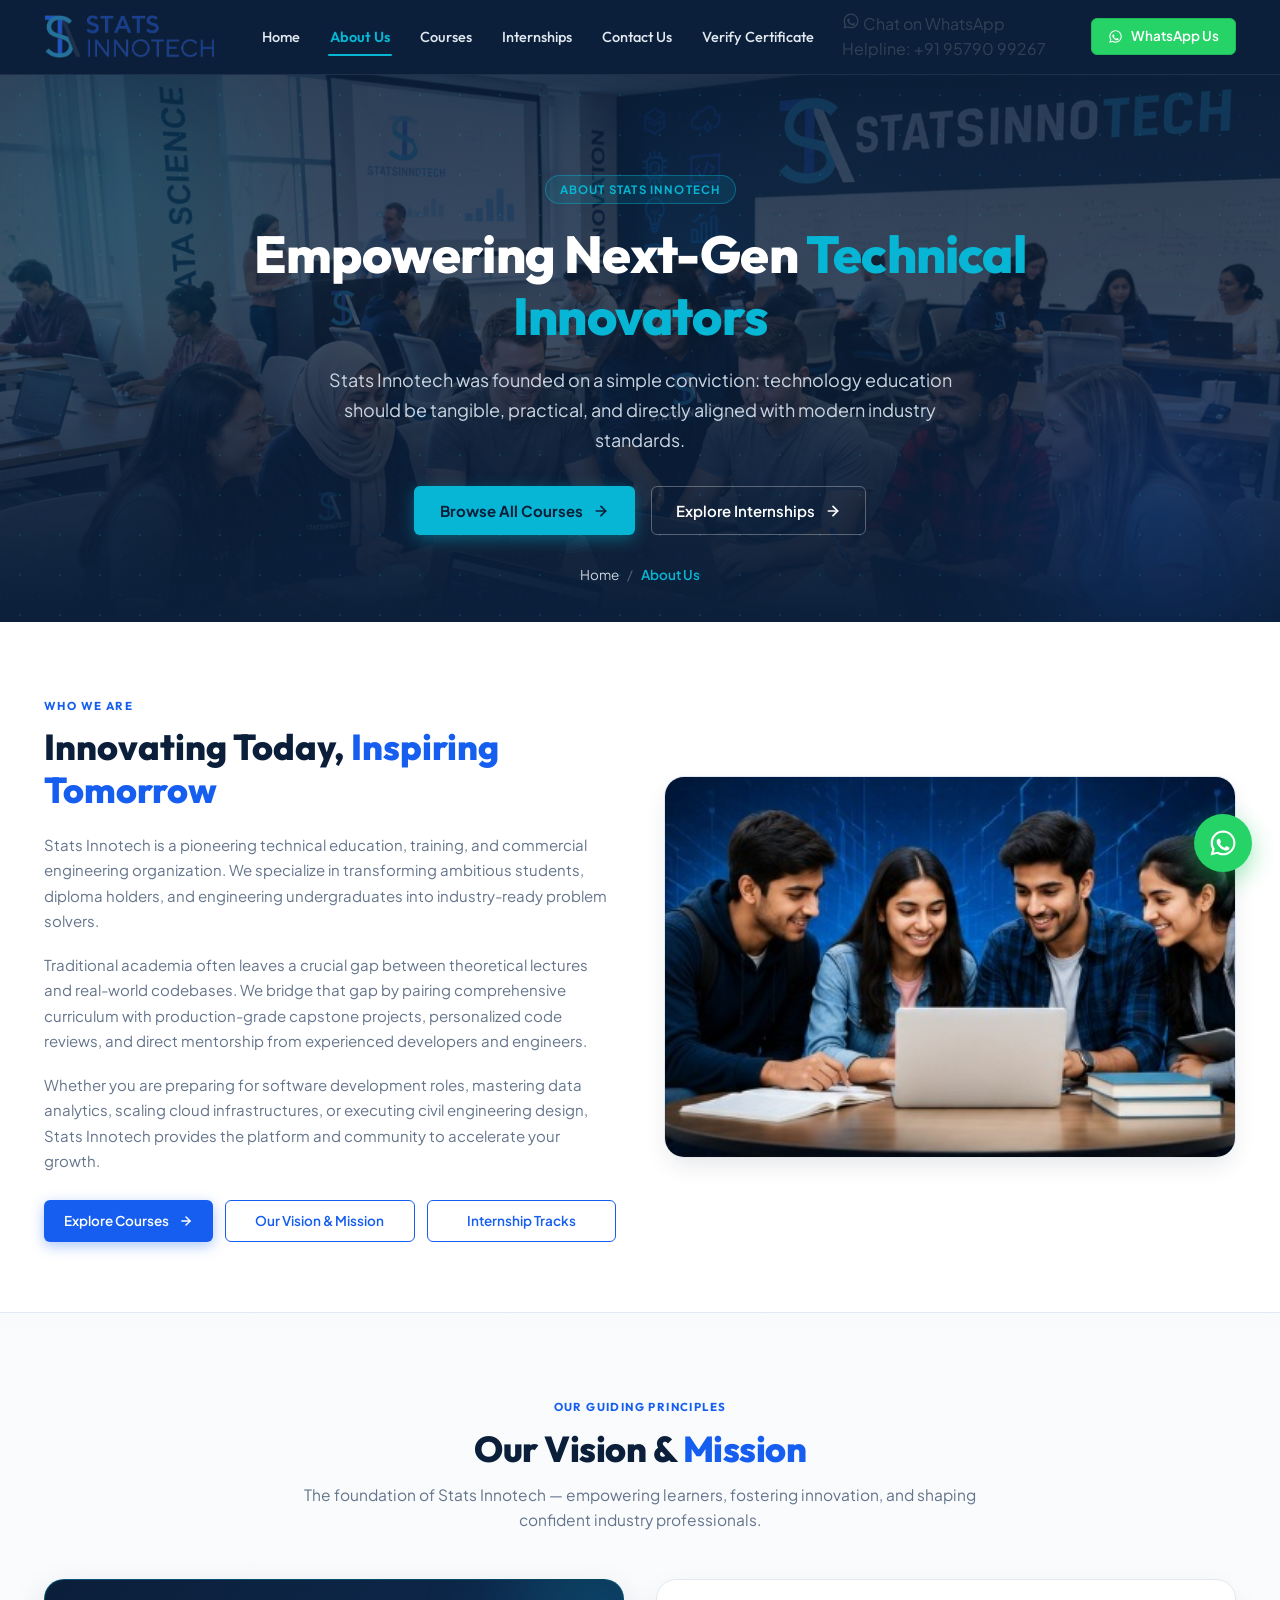
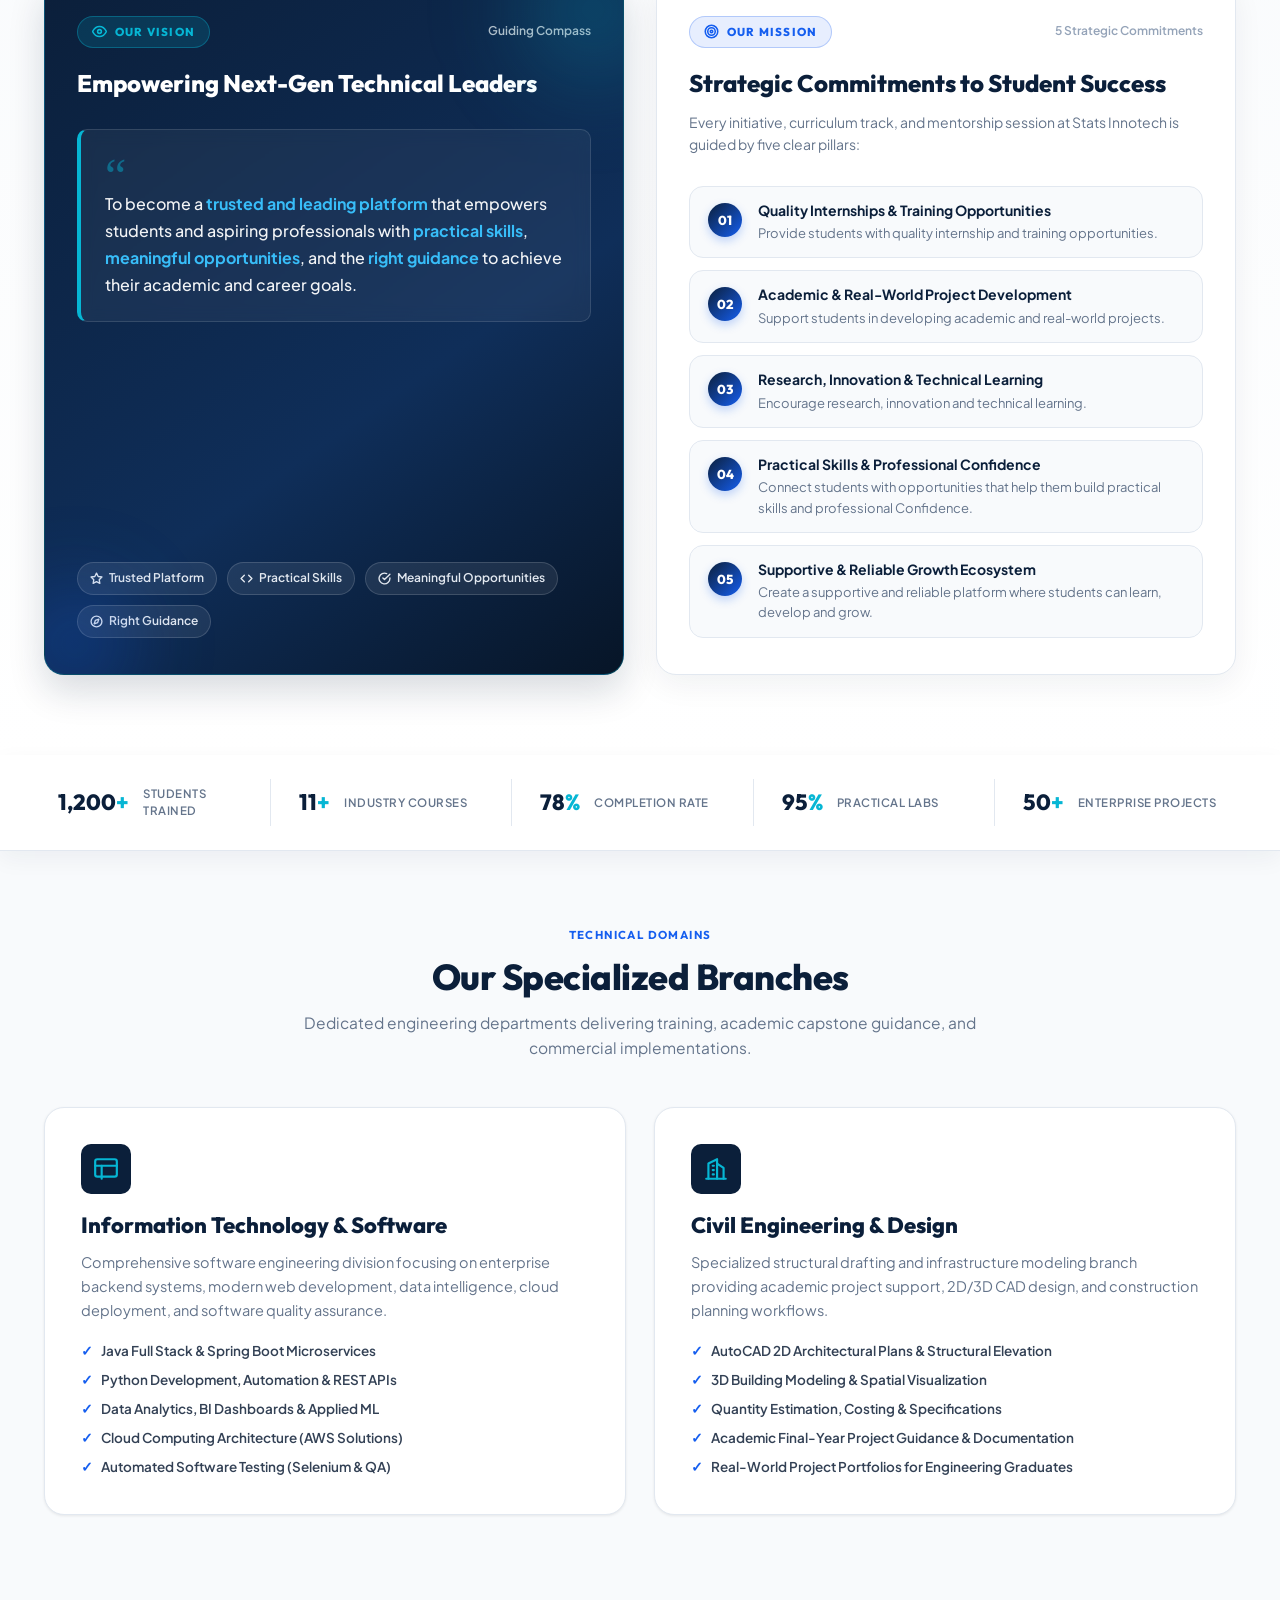
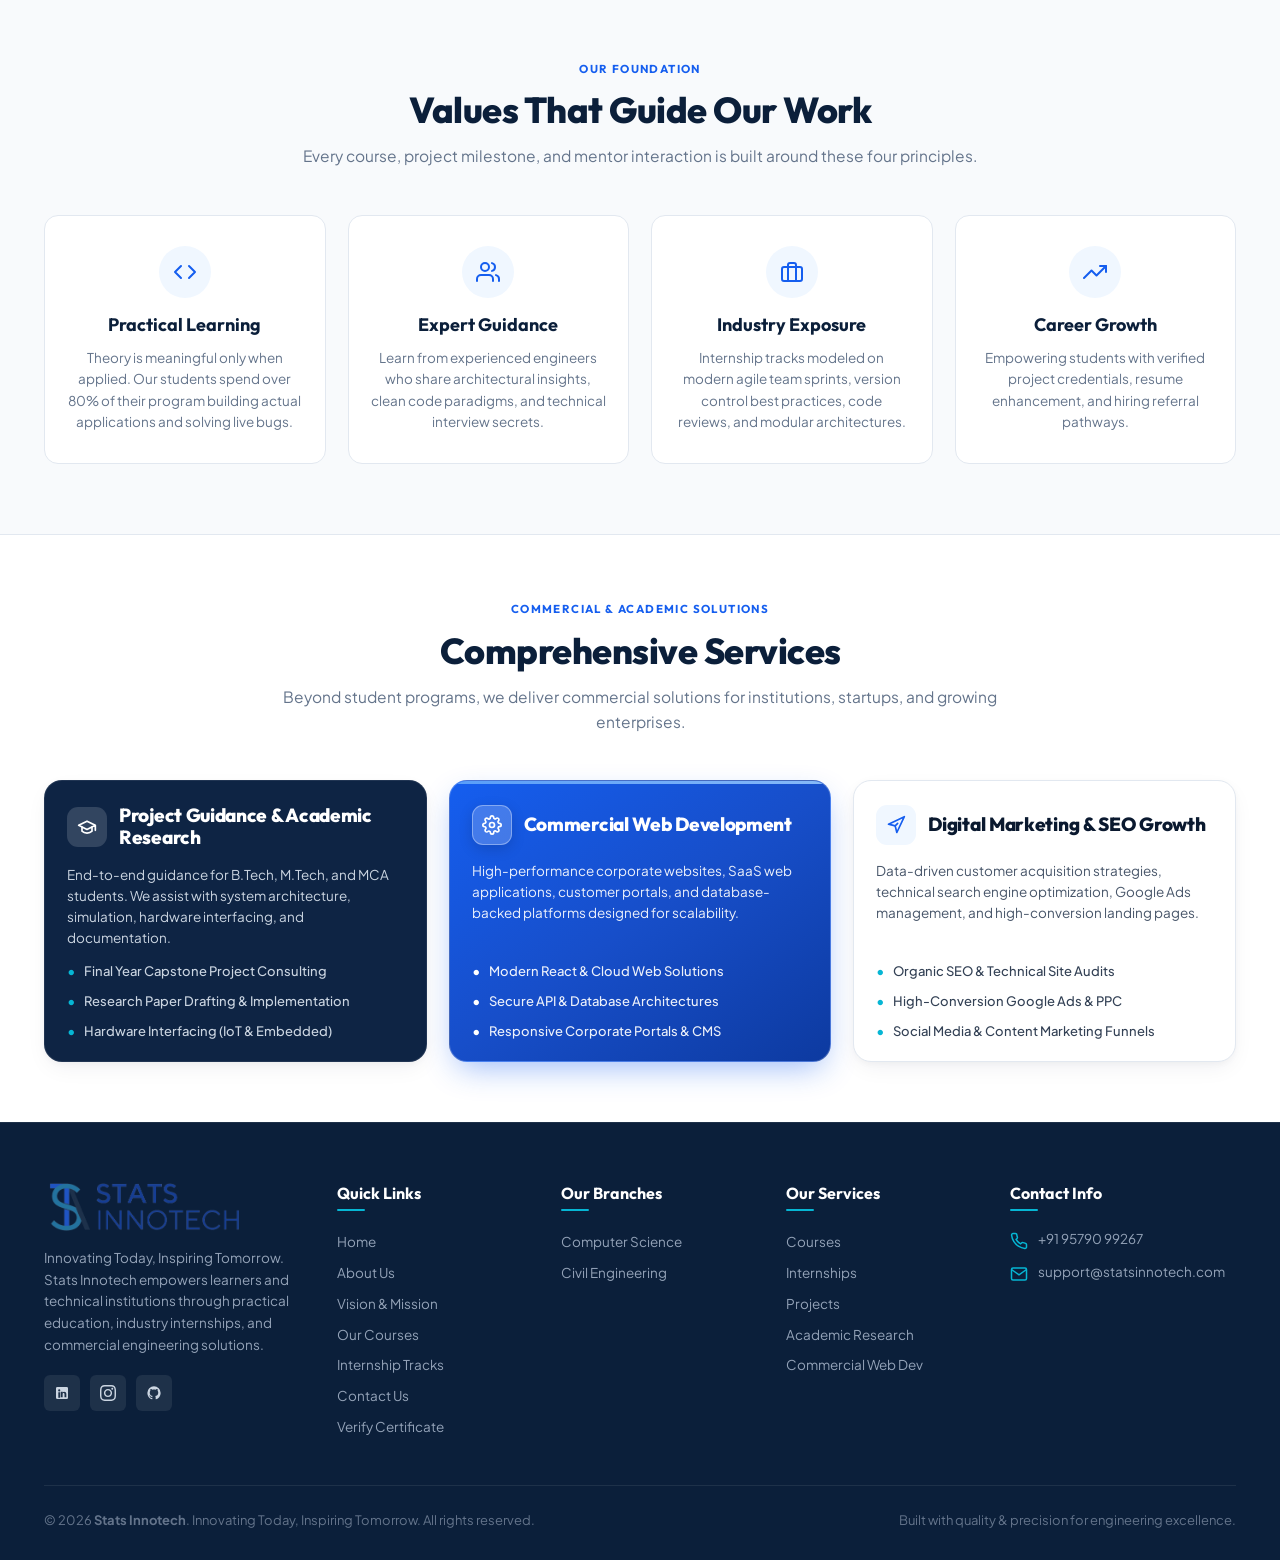
==== commit 610730d1: "Mobile compatible" ====
--- a/about.html
+++ b/about.html
@@ -718,14 +718,14 @@
                   d="M22 16.92v3a2 2 0 0 1-2.18 2 19.79 19.79 0 0 1-8.63-3.07 19.5 19.5 0 0 1-6-6 19.79 19.79 0 0 1-3.07-8.67A2 2 0 0 1 4.11 2h3a2 2 0 0 1 2 1.72 12.84 12.84 0 0 0 .7 2.81 2 2 0 0 1-.45 2.11L8.09 9.91a16 16 0 0 0 6 6l1.27-1.27a2 2 0 0 1 2.11-.45 12.84 12.84 0 0 0 2.81.7A2 2 0 0 1 22 16.92z">
                 </path>
               </svg>
-              <span>+91 95790 99267</span>
+              <a href="tel:+919579099267" style="color:inherit;">+91 95790 99267</a>
             </div>
             <div class="footer-contact-item">
               <svg fill="none" height="18" stroke="currentColor" stroke-width="2" viewBox="0 0 24 24" width="18">
                 <path d="M4 4h16c1.1 0 2 .9 2 2v12c0 1.1-.9 2-2 2H4c-1.1 0-2-.9-2-2V6c0-1.1.9-2 2-2z"></path>
                 <polyline points="22,6 12,13 2,6"></polyline>
               </svg>
-              <span>support@statsinnotech.com</span>
+              <a href="mailto:support@statsinnotech.com" style="color:inherit;">support@statsinnotech.com</a>
             </div>
           </div>
         </div>
--- a/styles.css
+++ b/styles.css
@@ -52,6 +52,8 @@
   --shadow-md: 0 4px 12px rgba(11, 31, 58, 0.08);
   --shadow-lg: 0 10px 25px -5px rgba(11, 31, 58, 0.12);
   --shadow-glow: 0 0 25px rgba(6, 182, 212, 0.25);
+  --site-header-height: 68px;
+  --touch-target: 44px;
 }
 
 /* Reset & Base */
@@ -66,7 +68,7 @@
 html {
   scroll-behavior: smooth;
   font-size: 16px;
-  overflow-x: clip;
+  overflow-x: hidden;
   width: 100%;
   max-width: 100vw;
 }
@@ -78,10 +80,16 @@
   line-height: 1.55;
   -webkit-font-smoothing: antialiased;
   -moz-osx-font-smoothing: grayscale;
-  overflow-x: clip;
+  overflow-x: hidden;
   width: 100%;
   max-width: 100vw;
   -webkit-overflow-scrolling: touch;
+  -webkit-tap-highlight-color: transparent;
+}
+
+body.nav-locked {
+  overflow: hidden !important;
+  touch-action: none;
 }
 
 h1,
@@ -158,7 +166,7 @@
 .site-header {
   position: sticky;
   top: 0;
-  z-index: 1000;
+  z-index: 9995;
   background-color: var(--navy-primary) !important;
   border-bottom: 1px solid rgba(255, 255, 255, 0.08);
   padding: 12px 0;
@@ -186,9 +194,10 @@
 
 .brand-logo-image {
   display: block;
-  width: 150px;
-  height: 150px;
-  max-height: 48px;
+  width: auto;
+  max-width: 170px;
+  height: 46px;
+  max-height: 46px;
   object-fit: contain;
   object-position: left center;
   flex-shrink: 0;
@@ -275,13 +284,67 @@
   color: var(--cyan-primary);
 }
 
+/* Mobile Nav Backdrop Overlay */
+.mobile-nav-backdrop {
+  position: fixed;
+  inset: 0;
+  background: rgba(7, 21, 39, 0.72);
+  backdrop-filter: blur(5px);
+  -webkit-backdrop-filter: blur(5px);
+  z-index: 9990;
+  opacity: 0;
+  pointer-events: none;
+  transition: opacity 0.25s ease;
+}
+
+.mobile-nav-backdrop.active {
+  opacity: 1;
+  pointer-events: auto;
+}
+
 .mobile-nav-toggle {
   display: none;
-  background: none;
-  border: none;
+  align-items: center;
+  justify-content: center;
+  width: 42px;
+  height: 42px;
+  padding: 8px;
+  border-radius: var(--radius-sm);
   color: var(--white);
+  background: rgba(255, 255, 255, 0.08);
+  border: 1px solid rgba(255, 255, 255, 0.15);
   cursor: pointer;
-  padding: 6px;
+  transition: var(--transition-normal);
+  touch-action: manipulation;
+  -webkit-tap-highlight-color: transparent;
+}
+
+.mobile-nav-toggle:hover {
+  background: rgba(255, 255, 255, 0.15);
+  border-color: rgba(6, 182, 212, 0.4);
+}
+
+.mobile-nav-toggle svg {
+  display: block;
+  overflow: visible;
+}
+
+.mobile-nav-toggle svg line {
+  transition: transform 0.28s cubic-bezier(0.4, 0, 0.2, 1), opacity 0.2s ease;
+  transform-origin: 12px 12px;
+}
+
+.mobile-nav-toggle.active svg line:nth-child(1) {
+  transform: translateY(6px) rotate(45deg);
+}
+
+.mobile-nav-toggle.active svg line:nth-child(2) {
+  opacity: 0;
+  transform: scaleX(0);
+}
+
+.mobile-nav-toggle.active svg line:nth-child(3) {
+  transform: translateY(-6px) rotate(-45deg);
 }
 
 /* ==========================================================================
@@ -2706,6 +2769,19 @@
   .modal-card {
     border-radius: var(--radius-lg);
     max-height: 92dvh;
+    width: 100%;
+  }
+
+  .modal-header {
+    padding: 16px 18px;
+  }
+
+  .modal-title {
+    font-size: 17px;
+  }
+
+  .modal-body {
+    padding: 18px 18px 24px;
   }
 }
 
@@ -2780,9 +2856,14 @@
 }
 
 /* ==========================================================================
-   RESPONSIVE MEDIA QUERIES
+   RESPONSIVE MEDIA QUERIES & COMPREHENSIVE MOBILE SYSTEM
    ========================================================================== */
 @media (max-width: 1080px) {
+  .impact-grid {
+    grid-template-columns: repeat(3, 1fr);
+    row-gap: 16px;
+  }
+
   .feature-cards-grid {
     grid-template-columns: repeat(2, 1fr);
   }
@@ -2814,70 +2895,33 @@
 }
 
 @media (max-width: 900px) {
-  .hero-grid {
-    grid-template-columns: 1fr;
-    text-align: center;
-  }
-
-  .hero-content {
-    align-items: center;
-  }
-
-  .hero-pill-badge,
-  .hero-description {
-    margin-left: auto;
-    margin-right: auto;
-  }
-
-  .hero-cta-group,
-  .hero-badges-row {
-    justify-content: center;
-  }
-
-  .split-banner-container {
-    grid-template-columns: 1fr;
-  }
-
-  .contact-grid {
-    grid-template-columns: 1fr;
-  }
-
-  .about-intro-grid {
-    grid-template-columns: 1fr;
-  }
-
-  .vm-grid {
-    grid-template-columns: 1fr;
-    gap: 24px;
-  }
-
-  .branches-grid {
-    grid-template-columns: 1fr;
+  .mobile-nav-toggle {
+    display: inline-flex;
   }
 
   .nav-menu {
     display: none;
     position: fixed;
-    top: 70px;
+    top: var(--site-header-height, 64px);
     left: 0;
     right: 0;
     width: 100%;
-    max-height: calc(100dvh - 70px);
+    max-height: calc(100dvh - var(--site-header-height, 64px));
     background: rgba(11, 31, 58, 0.98);
-    backdrop-filter: blur(16px);
-    -webkit-backdrop-filter: blur(16px);
+    backdrop-filter: blur(20px);
+    -webkit-backdrop-filter: blur(20px);
     flex-direction: column;
-    padding: 20px 20px 32px;
-    gap: 10px;
-    border-bottom: 1px solid rgba(255, 255, 255, 0.12);
-    box-shadow: 0 20px 40px rgba(0, 0, 0, 0.5);
+    padding: 16px 16px 28px;
+    gap: 8px;
+    border-bottom: 2px solid rgba(6, 182, 212, 0.35);
+    box-shadow: 0 20px 48px rgba(0, 0, 0, 0.6);
     z-index: 9999;
     overflow-y: auto;
     -webkit-overflow-scrolling: touch;
   }
 
   .nav-menu.mobile-open {
-    display: flex;
+    display: flex !important;
     animation: mobileNavSlide 0.22s ease-out forwards;
   }
 
@@ -2886,7 +2930,6 @@
       opacity: 0;
       transform: translateY(-8px);
     }
-
     to {
       opacity: 1;
       transform: translateY(0);
@@ -2895,50 +2938,131 @@
 
   .nav-menu .nav-link {
     font-size: 15.5px;
-    padding: 12px 16px;
+    font-weight: 600;
+    padding: 13px 18px;
     border-radius: var(--radius-md);
     background: rgba(255, 255, 255, 0.04);
-    border: 1px solid rgba(255, 255, 255, 0.07);
+    border: 1px solid rgba(255, 255, 255, 0.08);
     color: #F1F5F9;
     display: flex;
     align-items: center;
     justify-content: space-between;
+    min-height: 48px;
+    touch-action: manipulation;
   }
 
   .nav-menu .nav-link:hover,
   .nav-menu .nav-link.active {
-    background: rgba(6, 182, 212, 0.12);
-    border-color: var(--cyan-primary);
+    background: rgba(6, 182, 212, 0.14);
+    border-color: rgba(6, 182, 212, 0.4);
     color: var(--cyan-primary);
   }
 
   .nav-menu .nav-link.active::after {
-    display: none;
-  }
-
-  .mobile-nav-toggle {
-    display: inline-flex;
+    content: '';
+    display: inline-block;
+    width: 8px;
+    height: 8px;
+    border-radius: 50%;
+    background: var(--cyan-primary);
+    box-shadow: 0 0 10px var(--cyan-primary);
+  }
+
+  .nav-menu-mobile-cta {
+    margin-top: 8px;
+    padding-top: 14px;
+    border-top: 1px solid rgba(255, 255, 255, 0.1);
+    display: flex;
+    flex-direction: column;
+    gap: 8px;
+  }
+
+  .btn-drawer-whatsapp {
+    display: flex;
     align-items: center;
     justify-content: center;
-    width: 40px;
-    height: 40px;
-    padding: 8px;
-    border-radius: var(--radius-sm);
-    color: var(--white);
-    background: rgba(255, 255, 255, 0.08);
-    border: 1px solid rgba(255, 255, 255, 0.15);
-    cursor: pointer;
+    gap: 9px;
+    background: #25D366;
+    color: #FFFFFF !important;
+    font-weight: 600;
+    font-size: 14.5px;
+    padding: 12px 18px;
+    border-radius: var(--radius-md);
+    text-decoration: none;
+    box-shadow: 0 4px 14px rgba(37, 211, 102, 0.35);
+    min-height: 48px;
+    touch-action: manipulation;
+  }
+
+  .drawer-contact-info {
+    text-align: center;
+    font-size: 12px;
+    color: var(--slate-light);
+  }
+
+  .drawer-contact-info a {
+    color: var(--cyan-primary);
+    text-decoration: underline;
+  }
+
+  .hero-grid {
+    grid-template-columns: 1fr;
+    text-align: center;
+  }
+
+  .hero-content {
+    align-items: center;
+  }
+
+  .hero-pill-badge,
+  .hero-description {
+    margin-left: auto;
+    margin-right: auto;
+  }
+
+  .hero-cta-group,
+  .hero-badges-row {
+    justify-content: center;
+  }
+
+  .split-banner-container {
+    grid-template-columns: 1fr;
+  }
+
+  .contact-grid {
+    grid-template-columns: 1fr;
+  }
+
+  .about-intro-grid {
+    grid-template-columns: 1fr;
+  }
+
+  .vm-grid {
+    grid-template-columns: 1fr;
+    gap: 24px;
+  }
+
+  .branches-grid {
+    grid-template-columns: 1fr;
   }
 }
 
 @media (max-width: 680px) {
+  :root {
+    --site-header-height: 62px;
+  }
+
   .impact-grid {
     grid-template-columns: repeat(2, 1fr);
+    gap: 12px;
   }
 
   .impact-item {
     border-right: none;
-    padding: 6px 4px;
+    padding: 8px 12px;
+    background: rgba(255, 255, 255, 0.04);
+    border-radius: var(--radius-sm);
+    border: 1px solid rgba(255, 255, 255, 0.07);
   }
 
   .courses-grid,
@@ -2946,10 +3070,12 @@
   .internship-domains-grid,
   .testimonials-grid {
     grid-template-columns: 1fr;
+    gap: 20px;
   }
 
   .feature-cards-grid {
     grid-template-columns: 1fr;
+    gap: 16px;
   }
 
   .values-grid,
@@ -2957,10 +3083,12 @@
   .perks-grid,
   .process-grid {
     grid-template-columns: 1fr;
+    gap: 16px;
   }
 
   .why-choose-grid {
     grid-template-columns: 1fr;
+    gap: 16px;
   }
 
   .checklist-grid {
@@ -2969,6 +3097,7 @@
 
   .form-row {
     grid-template-columns: 1fr;
+    gap: 14px;
   }
 
   .footer-top-grid {
@@ -2982,58 +3111,156 @@
 
   .hero-title,
   .page-banner-title {
-    font-size: clamp(26px, 6vw, 34px);
+    font-size: clamp(24px, 6.2vw, 34px);
   }
 
   .brand-logo-image {
-    width: 155px;
+    max-width: 145px;
     max-height: 38px;
+  }
+
+  .nav-actions {
+    gap: 10px;
+  }
+
+  .btn-header-whatsapp {
+    padding: 7px 14px;
+    font-size: 13px;
   }
 
   .nav-actions .btn-header-cta {
     display: none;
   }
+
+  /* Form controls 16px font-size to prevent iOS Safari auto-zoom */
+  .form-input,
+  .form-select,
+  .form-textarea {
+    font-size: 16px !important;
+  }
+}
+
+@media (max-width: 520px) {
+  .cta-banner-actions {
+    flex-direction: column;
+    width: 100%;
+    gap: 10px;
+  }
+
+  .cta-banner-actions .btn-cta-primary,
+  .cta-banner-actions .btn-cta-secondary {
+    width: 100%;
+    justify-content: center;
+    min-height: 46px;
+  }
+
+  .query-reach-actions {
+    flex-direction: column;
+    width: 100%;
+    gap: 10px;
+  }
+
+  .query-reach-actions .btn-query-whatsapp,
+  .query-reach-actions .btn-query-email {
+    width: 100%;
+    min-width: 0;
+    justify-content: center;
+    min-height: 46px;
+  }
 }
 
 @media (max-width: 480px) {
+  :root {
+    --site-header-height: 56px;
+  }
+
   .brand-logo-image {
-    width: 130px;
+    max-width: 125px;
     max-height: 32px;
   }
 
   .nav-actions {
     gap: 8px;
-  }
-
-  .btn-header-login {
-    padding: 6px 11px;
-    font-size: 12px;
-    gap: 5px;
-  }
-
-  .btn-header-login svg {
-    width: 13px;
-    height: 13px;
+    align-items: center;
+  }
+
+  /* Compact WhatsApp Button on small phones: sleek touch icon button */
+  .btn-header-whatsapp {
+    padding: 7px !important;
+    width: 38px;
+    height: 38px;
+    border-radius: var(--radius-sm);
+    justify-content: center;
+    gap: 0;
+    flex-shrink: 0;
+  }
+
+  .btn-header-whatsapp span {
+    display: none !important;
+  }
+
+  .btn-header-whatsapp svg {
+    width: 18px;
+    height: 18px;
+    margin: 0;
   }
 
   .mobile-nav-toggle {
-    width: 36px;
-    height: 36px;
+    width: 38px;
+    height: 38px;
+    padding: 7px;
+    flex-shrink: 0;
+  }
+
+  /* Padding adjustments for comfortable mobile cards */
+  .course-card-body,
+  .course-detail-card,
+  .domain-card,
+  .why-card,
+  .branch-card {
+    padding: 20px 16px !important;
+  }
+
+  .footer-bottom {
+    flex-direction: column;
+    text-align: center;
+    gap: 12px;
+  }
+}
+
+@media (max-width: 360px) {
+  :root {
+    --site-header-height: 52px;
+  }
+
+  .brand-logo-image {
+    max-width: 105px;
+    max-height: 28px;
+  }
+
+  .btn-header-whatsapp {
+    width: 34px;
+    height: 34px;
+    padding: 6px !important;
+  }
+
+  .btn-header-whatsapp svg {
+    width: 16px;
+    height: 16px;
+  }
+
+  .mobile-nav-toggle {
+    width: 34px;
+    height: 34px;
     padding: 6px;
   }
-}
-
-@media (max-width: 360px) {
-  .brand-logo-image {
-    width: 115px;
-  }
-
-  .btn-header-login span {
-    display: none;
-  }
-
-  .btn-header-login {
-    padding: 7px 9px;
+
+  .impact-grid {
+    grid-template-columns: 1fr;
+  }
+
+  .hero-stat-value {
+    font-size: 24px;
   }
 }
 
@@ -4014,12 +4241,159 @@
 
 @media (max-width: 600px) {
   .floating-whatsapp-btn {
-    bottom: 20px;
-    right: 20px;
-    width: 52px;
-    height: 52px;
+    bottom: 18px;
+    right: 16px;
+    width: 50px;
+    height: 50px;
+    box-shadow: 0 4px 16px rgba(37, 211, 102, 0.4);
   }
   .whatsapp-tooltip {
-    display: none;
-  }
-}
+    display: none !important;
+  }
+}
+
+
+/* ==========================================================================
+   HOMEPAGE & CATALOG COMPATIBILITY UTILITIES
+   ========================================================================== */
+.section-eyebrow {
+  display: inline-block;
+  font-size: 11px;
+  font-weight: 700;
+  letter-spacing: 2px;
+  text-transform: uppercase;
+  color: var(--blue-primary);
+  background: var(--blue-subtle);
+  border: 1px solid rgba(21, 94, 239, 0.18);
+  border-radius: var(--radius-pill);
+  padding: 4px 14px;
+  margin-bottom: 14px;
+}
+
+.section-title-with-lines {
+  display: block;
+  font-size: clamp(26px, 6vw, 34px);
+  font-weight: 800;
+  color: var(--navy-primary);
+  letter-spacing: -0.5px;
+  line-height: 1.15;
+  margin-bottom: 10px;
+}
+
+.section-title-with-lines .title-accent {
+  background: linear-gradient(135deg, var(--blue-primary), var(--cyan-primary));
+  -webkit-background-clip: text;
+  -webkit-text-fill-color: transparent;
+  background-clip: text;
+}
+
+.course-level-badge {
+  display: inline-block;
+  font-size: 10px;
+  font-weight: 700;
+  letter-spacing: 0.5px;
+  text-transform: uppercase;
+  padding: 3px 10px;
+  border-radius: var(--radius-pill);
+}
+
+.badge-beginner {
+  background: rgba(16, 185, 129, 0.1);
+  color: #059669;
+  border: 1px solid rgba(16, 185, 129, 0.2);
+}
+
+.badge-intermediate {
+  background: rgba(245, 158, 11, 0.1);
+  color: #d97706;
+  border: 1px solid rgba(245, 158, 11, 0.2);
+}
+
+.badge-advanced {
+  background: rgba(239, 68, 68, 0.1);
+  color: #dc2626;
+  border: 1px solid rgba(239, 68, 68, 0.2);
+}
+
+.badge-all {
+  background: var(--blue-subtle);
+  color: var(--blue-primary);
+  border: 1px solid rgba(21, 94, 239, 0.2);
+}
+
+.course-desc {
+  font-size: 13.5px;
+  color: var(--slate-muted);
+  line-height: 1.55;
+  flex: 1;
+  margin-bottom: 20px;
+}
+
+.course-stat {
+  display: flex;
+  align-items: center;
+  gap: 5px;
+  font-size: 12px;
+  font-weight: 600;
+  color: var(--slate-dark);
+}
+
+.course-stat svg {
+  color: var(--slate-muted);
+}
+
+.course-enroll-link {
+  font-size: 12px;
+  font-weight: 700;
+  color: var(--blue-primary);
+  display: flex;
+  align-items: center;
+  gap: 4px;
+  transition: gap 0.2s ease;
+}
+
+.course-card:hover .course-enroll-link {
+  gap: 8px;
+}
+
+.all-courses-grid {
+  display: grid;
+  grid-template-columns: repeat(2, minmax(0, 1fr));
+  gap: 12px;
+}
+
+@media (max-width: 560px) {
+  .all-courses-grid {
+    grid-template-columns: 1fr;
+  }
+}
+
+.all-course-item {
+  width: 100%;
+  text-align: left;
+  padding: 14px 16px;
+  border: 1px solid var(--ice-border);
+  border-radius: var(--radius-md);
+  background: var(--ice-card);
+  color: var(--navy-primary);
+  font-family: var(--font-main);
+  font-size: 14px;
+  font-weight: 600;
+  transition: var(--transition-normal);
+}
+
+.all-course-item:hover {
+  background: var(--blue-primary);
+  border-color: var(--blue-primary);
+  color: var(--white);
+  transform: translateY(-2px);
+}
+
+.all-course-item small {
+  display: block;
+  margin-top: 3px;
+  font-family: var(--font-body);
+  font-size: 11px;
+  font-weight: 500;
+  opacity: 0.7;
+}
